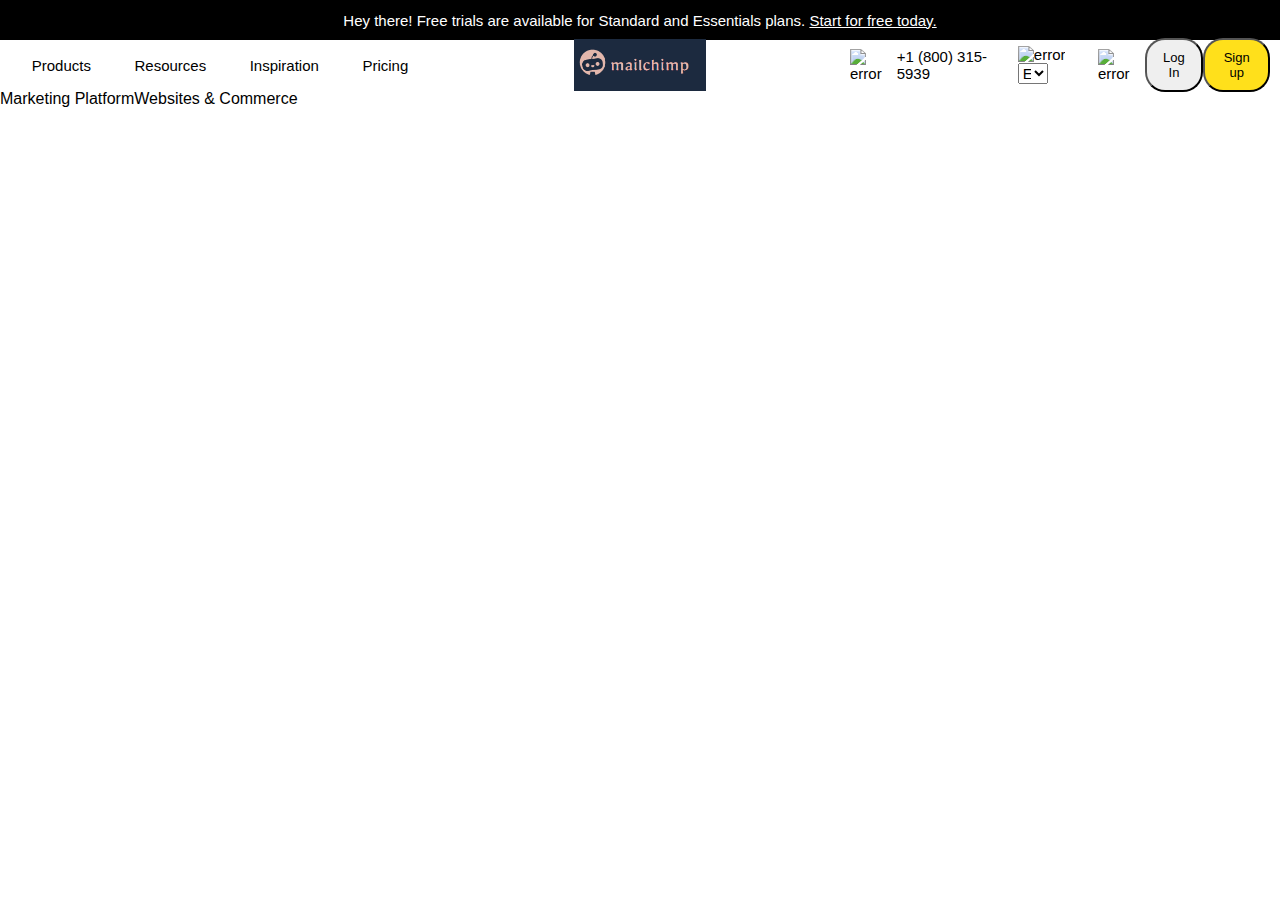
==== Frontend/productpage.html @ 7104b4e9 "product page in progress" ====
<!DOCTYPE html>
<html lang="en">
<head>
    <meta charset="UTF-8">
    <meta http-equiv="X-UA-Compatible" content="IE=edge">
    <meta name="viewport" content="width=device-width, initial-scale=1.0">
    <title>product page</title>
    <link rel="stylesheet" href="./style.css">
</head>
<body>
    <div class="header">
        <div class="black">
            <p>Hey there! Free trials are available for Standard and Essentials plans. 
           <a href="#">Start for free today.</a></p>
        </div>
        <div class="all_hyperlink">
    <div>
        <a href="#">Products</a>
        <a href="#">Resources</a>
        <a href="#">Inspiration</a>
        <a href="#">Pricing</a>
    </div>
    <div>
        <a href="#">
            <img id="my_logo" src="./images/image.png" alt="error">
        </a>
    </div>
    <div>
        <a href="#">
            <img  id="call" src="https://img.icons8.com/ios-glyphs/256/phone-disconnected.png" alt="error">
        </a>
        <br>
        <a href="#">+1 (800) 315-5939</a>
        <a href="#">
            <img id="earth_logo" src="https://img.icons8.com/ios/256/globe-earth.png" alt="error">
            <select id="languages" name="En">
                <option value="EN">EN</option>
                <option value="EN">English</option>
                <option value="ES">Español</option>
                <option value="FR">Français</option>
                <option value="PT">Português</option>
                <option value="DE">Deutsch</option>
                <option value="IT">Italiano</option>
            </select>
        </a>
        <a href="#">
            <img id="search_page" src="https://img.icons8.com/external-others-royyan-wijaya/256/external-found-revamp-4-others-royyan-wijaya.png" alt="error">
        </a>
        <a href="./login.html">
        <button id="login">Log In</button>
        </a>
        <a href="./signup.html">
        <button id="yellow">Sign up</button>
        </a>
    </div>
        </div>
       </div> 
       <!-- marketing platform -->
       <div class="marketing">
        <div>Marketing Platform</div>
        <div>Websites & Commerce</div>
        <div></div>
       </div>
</body>
</html>
---- Frontend/style.css ----
* {
    padding: 0;
    margin: 0;
    box-sizing: border-box;
    font-family: "Graphik Web", "Helvetica Neue", Helvetica, Arial, Verdana, sans-serif;;
  }
#hamburger-icon {
    margin: auto 0;
    display: none;
    cursor: pointer;
  }
  
  #hamburger-icon div {
    width: 35px;
    height: 3px;
    background-color: white;
    margin: 6px 0;
    transition: 0.4s;
  }
  
  .open .bar1 {
    -webkit-transform: rotate(-45deg) translate(-6px, 6px);
    transform: rotate(-45deg) translate(-6px, 6px);
  }
  
  .open .bar2 {
    opacity: 0;
  }
  
  .open .bar3 {
    -webkit-transform: rotate(45deg) translate(-6px, -8px);
    transform: rotate(45deg) translate(-6px, -8px);
  }

.mobile-menu {
    display: none;
    position: absolute;
    top: 50px;
    left: 0;
    height: calc(100vh - 50px);
    width: 100%;
  }
  
  .open .mobile-menu {
    display: flex;
    flex-direction: column;
    align-items: center;
    justify-content: flex-start;
  }
  
  .mobile-menu li {
    margin-bottom: 10px;
  }
  @media only screen and (max-width: 600px) {
    header nav {
      display: none;
    }
  
    #hamburger-icon {
      display: block;
    }
  }

  /* navbar */
  .black{
    width:100%;
    height:40px;
    display: flex;
    align-items: center;
    justify-content: center;
    font-size: 15px;
    color: white;
    background-color: black;
  }
  .black>p>a{
    color: white;
  }
  #my_logo{
    width:55%;
    display: block;
   margin: auto;
  }
  #earth_logo{
    width:20px;
    height:20px;
  }
  #search_page{
    width:20px;
    height:20px;
  }
  .all_hyperlink{
    width:100%;
    height:50px;
    font-size: 15px;
    display: flex;
    margin: auto;
    justify-content: space-between;
    align-items: center;
    padding:0px 10px 0px 10px;
  }
  .all_hyperlink>div>a{
    text-decoration: none;
    color: black;
    font-size: 15px;
  }
  .all_hyperlink>div:nth-child(3)>button{
    font-size: 15px;
    padding: 10px;
    border:1px solid black; 
    border-radius: 15px;
  }
  @keyframes bounce {
    0%, 20%, 60%, 100% {
      -webkit-transform: translateY(0);
      transform: translateY(0);
    }
  
    20% {
      -webkit-transform: translateY(-20px);
      transform: translateY(-20px);
    }
  
   40% {
      -webkit-transform: translateY(-10px);
      transform: translateY(-10px);
    }
  }
  #login{
    padding: 10px;
    font-size: 13px;
    border-radius: 20px;
  }
  #login:hover{
    cursor: pointer;
    animation: bounce 1s linear;
  }
  #yellow{
    padding: 10px;
     background-color: #FFE01B;
     font-size: 13px;
     border-radius: 20px;
  }
  #yellow:hover{
    cursor: pointer;
    animation: bounce 1s linear;
  }
  .all_hyperlink>div{
    width: 34%;
    height: 100%;
    display: flex;
    align-items: center;
    justify-content: space-around;
  } 
  #languages{
    width:30px;
    font-size:15px ;
  }
  #call{
    width:20px;
    height:20px;
    font-size: 15px;
  }
/* top section */
#top_part{
  width:100%;
  text-align: center;
 padding: 50px 70px 50px 70px;
 font-family: "Means Web", Georgia, Times, "Times New Roman", serif;
}
#login-2{
  border:1px solid black; 
    border-radius: 20px;
    padding: 10px;
    margin-top: 20px;
    background-color: #FFE01B;
}
#login-2:hover{
  cursor: pointer;
  animation: bounce 1s linear;
}
#top_part>p{
  color: #241C15;
  font-family: "Graphik Web", "Helvetica Neue", Helvetica, Arial, Verdana, sans-serif;
  font-size: 15px;
}
/* top-second section */
#top_second{
  width:100%;
  display: grid;
  grid-template-columns: repeat(4,1fr);
}
#top_second>div>img{
  width:100%;
}
#top_second>div>img:hover{
  box-shadow: rgba(0, 0, 0, 0.25) 0px 54px 55px, rgba(0, 0, 0, 0.12) 0px -12px 30px, rgba(0, 0, 0, 0.12) 0px 4px 6px, rgba(0, 0, 0, 0.17) 0px 12px 13px, rgba(0, 0, 0, 0.09) 0px -3px 5px;
}
#top_second>div>div{
  font-size: 15px;
  padding: 15px;
}
#top_second>div>div>button{
  font-size: 15px;
  margin-top: 10px;
  border: 1px solid black;
  border-radius: 7px;
  padding: 5px;
}
#top_second>div>div>button:hover{
  cursor: pointer;
    animation: bounce 1s linear;
}
#color-1{
  background-color: #D99536;
}
#color-1>button{
  background-color: #D99536;
}
#color-2{
  background-color: #E7B75F;
}
#color-2>button{
  background-color: #E7B75F;
}
#color-3{
  background-color: #FDF8EA;
}
#color-3>button{
  background-color: #FDF8EA;
}
#color-4{
  background-color: #FFFFFF;
}
#color-4>button{
  background-color: #FFFFFF;
}

/* plan section */
.planCont{
  width:100%;
  height: auto;
  text-align: center;
  font-family: "Means Web", Georgia, Times, "Times New Roman", serif;
  padding-top: 50px;
  background-color: #F6F6F4;
  padding-bottom: 50px;
}
.outer_cont{
  width:80%;
  height:auto;
  display: grid;
  background-color: white;
  grid-template-columns: repeat(4,1fr);
  margin: auto;
  border: 0.1px solid #BCBAB8;
}
.inner_cont{
  width:100%;
  border: 0.1px solid #BCBAB8;
}

.inner_cont>div{
  font-size: 13px;
  text-align: left;
  padding: 20px;
  background-color: white;
}
.inner_cont:hover{
  cursor: pointer;
  box-shadow: rgba(0, 0, 0, 0.35) 0px 5px 15px;
}
.inner_cont>div>div>div>p{
  font-size: 13px;
  text-align: left;
  text-decoration: underline;
  text-decoration-style:dotted;
}
#checkMark{
  width: 15px;
  height:15px
}
.inner_cont>div>div{
  display: flex;
  align-items: center;
  padding: 10px;
  background-color: white;
}
.inner_cont>div>p:nth-child(1){
  margin-bottom: 5px;
  font-family: "Means Web", Georgia, Times, "Times New Roman", serif;
  font-size: 18px;
}
.inner_cont>div>p:nth-child(2){
  margin-bottom: 10px;
  color: gray;
  font-family:"Graphik Web", "Helvetica Neue", Helvetica, Arial, Verdana, sans-serif;
}
.inner_cont>div>p:nth-child(3){
  color: gray;
  font-family:"Graphik Web", "Helvetica Neue", Helvetica, Arial, Verdana, sans-serif;
}
.inner_cont>div>p:nth-child(5){
  color: gray;
  font-family:"Graphik Web", "Helvetica Neue", Helvetica, Arial, Verdana, sans-serif;
  margin-bottom: 10px;
}
hr{
  color: rgb(229, 226, 226);
}
#hide{
  color: #BCBAB8;
}
#recommended{
  width:20%;
  font-size: 15px;
  margin-left: 438px;
  margin-top: 50px;
  padding: 5px;
  background-color: #C5DBF2;
  border: 0.2px solid #BCBAB8;
}
#top-bottom{
 font-size: 12px;
 padding: 15px;
}
#top-bottom~button{
  background-color: #FFE01B;
  padding: 5px;
  font-size: 15px;
  border-radius: 15px;
  
}
#top-bottom>span:nth-child(1){
  text-decoration: underline;
}
#top-bottom>span:nth-child(2){
  text-decoration: underline;
  text-decoration-style:dotted;
}
/* middle section */
.middle{
  width:80%;
  height:500px;
  display: flex;
  margin: auto;
  margin-top: 100px;
}
.middle>div:nth-child(1){
  width: 50%;
  padding: 60px;
}
.middle>div:nth-child(2){
  width: 50%;
}
.middle>div>h1{
  margin-bottom: 20px;
  font-family: "Means Web", Georgia, Times, "Times New Roman", serif;
}
.middle>div>p{
  margin-bottom: 20px;
  font-size: 15px;
  font-family:"Graphik Web", "Helvetica Neue", Helvetica, Arial, Verdana, sans-serif;
}
.middle>div>img{
  width:100%;
}
/* middle_orange */
.middle_orange{
  width:100%;
  height: 450px;
  display: flex;
  background-color: #E7B75F;
}
.middle_orange>div{
  width: 50%;
}
.middle_orange>div>img{
  width:90%;
}
.middle_orange>div:nth-child(2){
padding: 120px;
}
.middle_orange>div>h1{
  margin-top: 30px;
  margin-bottom: 20px;
  font-family:"Means Web", Georgia, Times, "Times New Roman", serif;
}
.middle_orange>div>p{
  margin-bottom: 20px;
  font-family: "Graphik Web", "Helvetica Neue", Helvetica, Arial, Verdana, sans-serif;
}

/* //bottom-part */

#bottom-part{
  width:80%;
  height: auto;
  margin: auto;
}
.apps{
  width:100%;
  display: grid;
  grid-template-columns: repeat(3,1fr);
  margin-top: 50px;
  gap:5px;
}
#card{
  display: flex;
  align-items: center;
}
#card:hover{
  cursor: pointer;
background-color: #f4f3f2;
}
#card>div>img{
  width:90%;
  padding: 15px;
}
#card>div>p{
  font-size: 12px;
  color: #241C15;
  margin-top: 10px;
}
#view{
  margin-top: 30px;
  margin-bottom: 90px;
  font-size: 18px;
}
#view:hover{
  width:20%;
  height:20px;
  background-color: #FFE01B;
  cursor: pointer;
}
/* Ready to dive in */
.bottom-sec{
  width:100%;
  background-color: #FBEECA;
  text-align: center;
  padding: 90px 400px 90px 400px;
}
.bottom-sec>p{
font-size: 20px;
margin-top: 10px;
margin-bottom: 40px;
}
.bottom-sec>button{
  font-size: 20px;
  padding: 10px;
  border-radius: 15px;
}
/* disclaime */
.disclaimer{
  width: 100%;
  background-color: #EFEEEA;
  font-size: 12px;
  padding: 40px 70px 40px 70px;
}
/* footer part */
.footer{
  width: 100%;
  background-color: #E7B75F;
  padding-bottom: 100px;
}
#related_links{
  width:80%;
  display: flex;
  margin: auto;
  justify-content: space-around;
  font-size: 15px;
 padding-top: 40px;
  padding-bottom: 40px;
  
}
#related_links>a{
  text-decoration: none;
  color: black;
  font-size: 13px;
}
#footer_hr{
  color: black;
}
.footer-middle{
  width:80%;
  margin: auto;
  display: flex;
  gap:40px;
  padding-top: 90px;
  padding-bottom: 90px;
}
#mini-card>p{
font-size: 12px;
margin-top: 20px;
text-decoration: underline;
}
#mini-card>div>img{
  width:30%;
}
#mini-card>div>p{
  font-size: 12px;
  margin-top: 10px;
}
#mini-card>div:nth-child(2){
margin-top: 40px;
}
#mini-card>div>a{
  font-size: 12px;
  margin-top: 10px;
  text-decoration: none;
  color: black;
}
.footer-end{
  width:80%;
  margin: auto;
  display: flex;
  justify-content: space-between;
}
.footer-end>div{
  display: flex;
}
.footer-end>div{
  width:30%;
}
.footer-end>div>img{
  width:50%;
}
.footer-apps>div{
width:100%;
display: flex;
justify-content: space-between;
align-items: center;
}
.footer-apps>div>img{
  width:10%;
}
.mailchimg>div:nth-child(1){
  width:100%;
  display: flex;
  align-items: center;
  margin-right: 30px;
}
.mailchimg>div>img{
  width:120%;
  
}
#text{
  font-size: 10px;
}

/* create an account */
.signup-mainDiv{
  width:100%;
  height:100vh;
  
  display: flex;
}
.register{
  width:70%;
  height:110vh;
}
.Signup-navbar{
  width:100%;
  height:100px;
  display: flex;
  align-items: center;
  justify-content: space-between;
}
.Signup-navbar>img:nth-child(1){
width:20%;
}
.Signup-navbar>div>img{
  width:25px;
  height:25px;
  }
.right-yellow{
  width:30%;
  height:110vh;
  background-color: #FFE01B;
}
.right-yellow>img{
  width:100%;
  margin-top: 140px;
}
#language{
  width:100px;
  height:20px;
  font-size: 15px;
}
.register-form{
width:60%;
margin: auto;
margin-top: 20px;
}
.register-form>p:nth-child(2){
  margin-bottom: 30px;
}
#email{
  width:100%;
  height: 50px;
  margin-bottom: 30px;
}
#username{
  width:100%;
  height: 50px;
  margin-bottom: 30px;
}
#password{
  width:100%;
  height: 50px;
  margin-bottom: 30px;
}
.register-form>p:nth-child(9){
  font-size: 14px;
  margin-bottom: 30px;
}
.register-form>p:nth-child(10){
  font-size: 14px;
  margin-bottom: 30px;
}
.register-form>p>input{
  width:20px;
  height:20px;
}
.register-form>button{
  font-size: 20px;
  font-weight: bold;
  padding: 20px;
  border: 1px solid #007C89;
  border-radius: 25px;
  background-color: #007C89;
  color: white;
  margin-bottom: 30px;
}
.register-form>p:nth-child(12){
  font-size: 12px;
  margin-bottom: 30px;
}

/* login page */
.mainLoginDiv{
  width:100%;
  height:100vh;
  background-color: #F6F6F4;
  padding: 20px;
}
.login-navbar{
  width:100%;
  height:100px;
  display: flex;
  justify-content: space-between;
}
.login-navbar>img:nth-child(1){
  width:10%;
}
.login-navbar>div>img{
  width:25px;
  height:25px;
}
.loginForm{
  width:40%;
  height:auto;
  margin: auto;
  margin-top: 100px;
}
.loginForm>p{
  margin-bottom: 30px;
}
.loginForm>h1{
  margin-bottom: 30px;
  font-family: "Means Web", Georgia, Times, "Times New Roman", serif;
}
.loginForm>button{
  font-size: 20px;
  font-weight: bold;
  padding: 20px;
  display: block;
  border: 1px solid #007C89;
  border-radius: 25px;
  background-color: #007C89;
  color: white;
  margin-bottom: 30px;
}
.loginForm>a{
  font-size: 15px;
  color: #007C89;
  margin-right: 20px;
}

/* marketing planet */
.marketing{
  width:100%;
  display: flex;
}
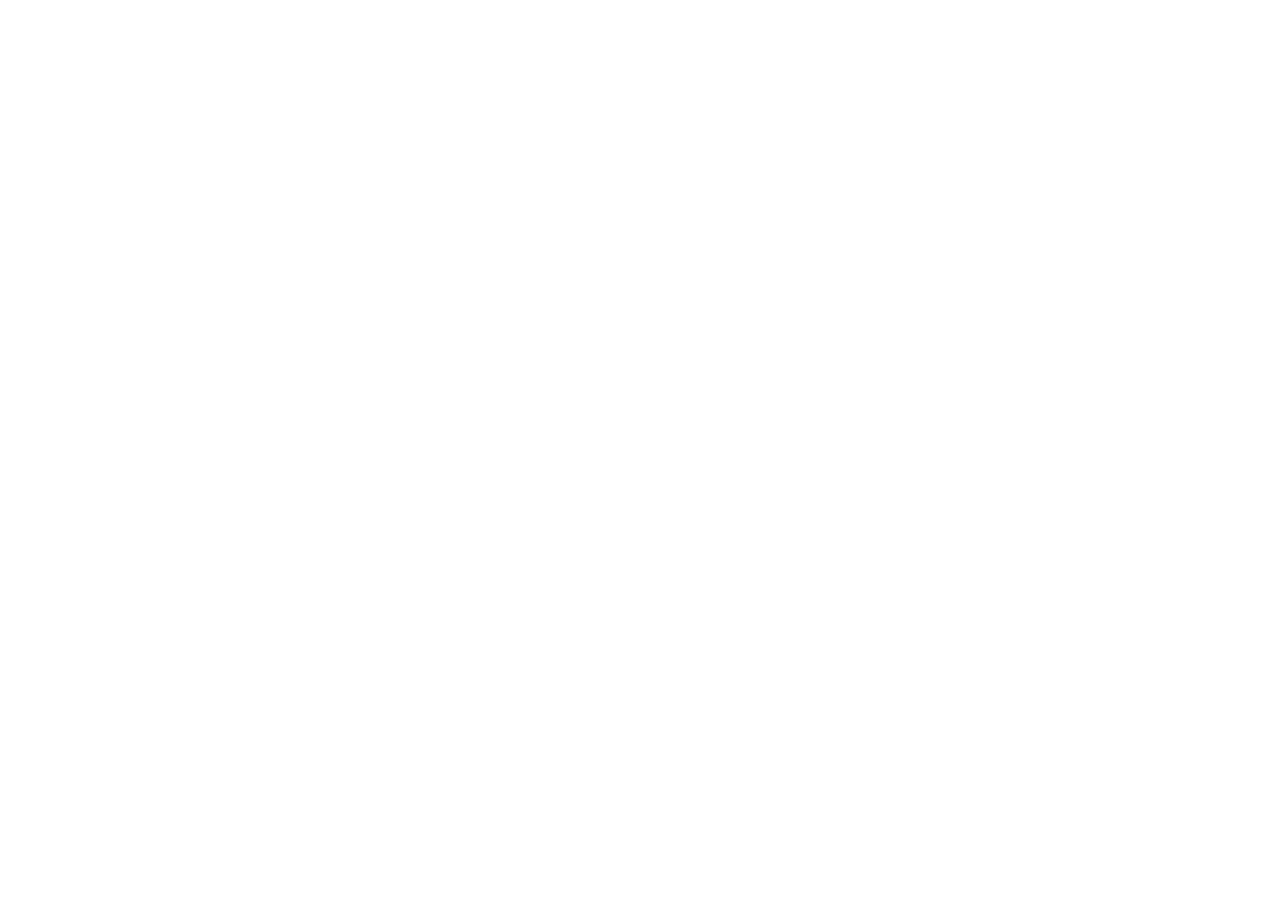
==== commit c242b126: "going" ====
--- a/Frontend/productpage.html
+++ b/Frontend/productpage.html
@@ -4,62 +4,9 @@
     <meta charset="UTF-8">
     <meta http-equiv="X-UA-Compatible" content="IE=edge">
     <meta name="viewport" content="width=device-width, initial-scale=1.0">
-    <title>product page</title>
-    <link rel="stylesheet" href="./style.css">
+    <title>Document</title>
 </head>
 <body>
-    <div class="header">
-        <div class="black">
-            <p>Hey there! Free trials are available for Standard and Essentials plans. 
-           <a href="#">Start for free today.</a></p>
-        </div>
-        <div class="all_hyperlink">
-    <div>
-        <a href="#">Products</a>
-        <a href="#">Resources</a>
-        <a href="#">Inspiration</a>
-        <a href="#">Pricing</a>
-    </div>
-    <div>
-        <a href="#">
-            <img id="my_logo" src="./images/image.png" alt="error">
-        </a>
-    </div>
-    <div>
-        <a href="#">
-            <img  id="call" src="https://img.icons8.com/ios-glyphs/256/phone-disconnected.png" alt="error">
-        </a>
-        <br>
-        <a href="#">+1 (800) 315-5939</a>
-        <a href="#">
-            <img id="earth_logo" src="https://img.icons8.com/ios/256/globe-earth.png" alt="error">
-            <select id="languages" name="En">
-                <option value="EN">EN</option>
-                <option value="EN">English</option>
-                <option value="ES">Español</option>
-                <option value="FR">Français</option>
-                <option value="PT">Português</option>
-                <option value="DE">Deutsch</option>
-                <option value="IT">Italiano</option>
-            </select>
-        </a>
-        <a href="#">
-            <img id="search_page" src="https://img.icons8.com/external-others-royyan-wijaya/256/external-found-revamp-4-others-royyan-wijaya.png" alt="error">
-        </a>
-        <a href="./login.html">
-        <button id="login">Log In</button>
-        </a>
-        <a href="./signup.html">
-        <button id="yellow">Sign up</button>
-        </a>
-    </div>
-        </div>
-       </div> 
-       <!-- marketing platform -->
-       <div class="marketing">
-        <div>Marketing Platform</div>
-        <div>Websites & Commerce</div>
-        <div></div>
-       </div>
+    
 </body>
 </html>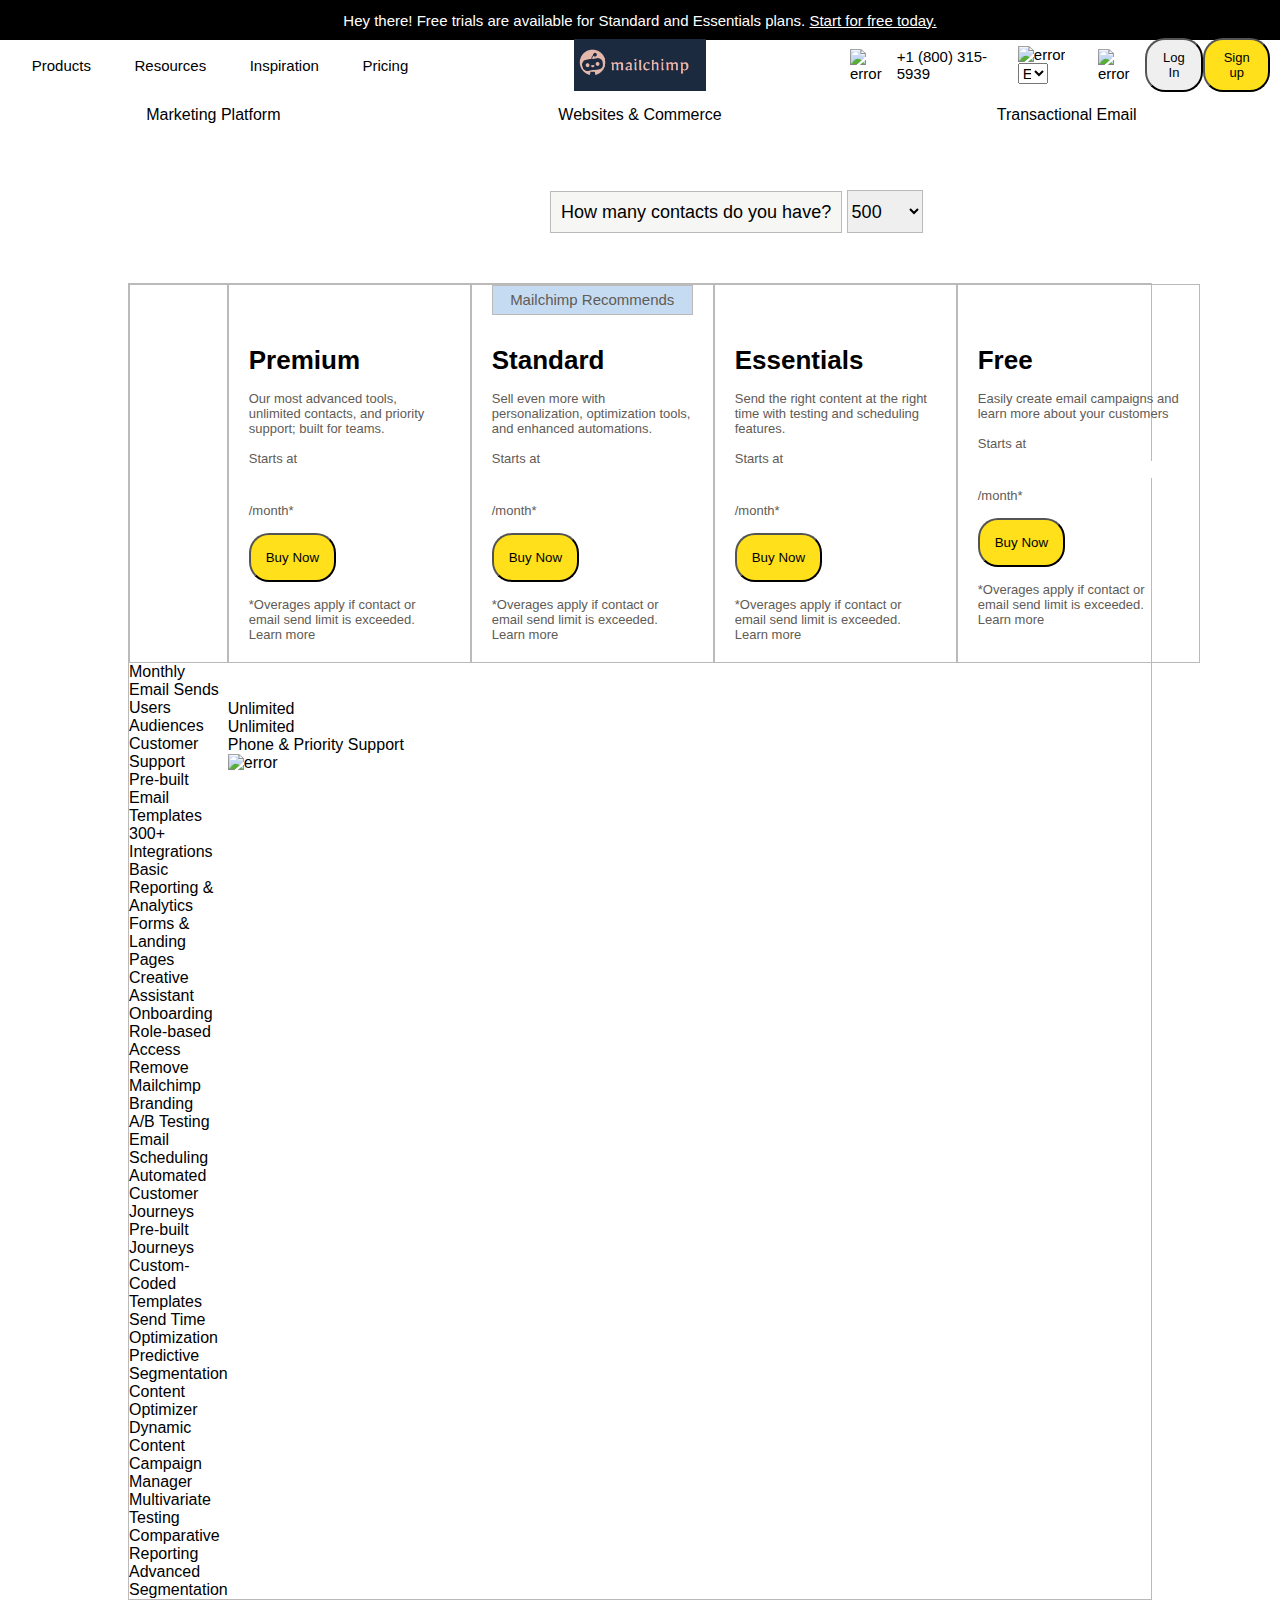
==== commit c1903dba: "done" ====
--- a/Frontend/productpage.html
+++ b/Frontend/productpage.html
@@ -5,8 +5,204 @@
     <meta http-equiv="X-UA-Compatible" content="IE=edge">
     <meta name="viewport" content="width=device-width, initial-scale=1.0">
     <title>Document</title>
+    <link rel="stylesheet" href="./style.css">
 </head>
 <body>
-    
+    <div class="header">
+        <div class="black">
+            <p>Hey there! Free trials are available for Standard and Essentials plans. 
+           <a href="#">Start for free today.</a></p>
+        </div>
+        <div class="all_hyperlink">
+    <div>
+        <a href="#">Products</a>
+        <a href="#">Resources</a>
+        <a href="#">Inspiration</a>
+        <a href="#">Pricing</a>
+    </div>
+    <div>
+        <a href="#">
+            <img id="my_logo" src="./images/image.png" alt="error">
+        </a>
+    </div>
+    <div>
+        <a href="#">
+            <img  id="call" src="https://img.icons8.com/ios-glyphs/256/phone-disconnected.png" alt="error">
+        </a>
+        <br>
+        <a href="#">+1 (800) 315-5939</a>
+        <a href="#">
+            <img id="earth_logo" src="https://img.icons8.com/ios/256/globe-earth.png" alt="error">
+            <select id="languages" name="En">
+                <option value="EN">EN</option>
+                <option value="EN">English</option>
+                <option value="ES">Español</option>
+                <option value="FR">Français</option>
+                <option value="PT">Português</option>
+                <option value="DE">Deutsch</option>
+                <option value="IT">Italiano</option>
+            </select>
+        </a>
+        <a href="#">
+            <img id="search_page" src="https://img.icons8.com/external-others-royyan-wijaya/256/external-found-revamp-4-others-royyan-wijaya.png" alt="error">
+        </a>
+        <a href="./login.html">
+        <button id="login">Log In</button>
+        </a>
+        <a href="./signup.html">
+        <button id="yellow">Sign up</button>
+        </a>
+    </div>
+        </div>
+       </div>
+       <!-- website and ecommerce -->
+       <div class="website">
+        <div>Marketing Platform</div>
+        <div>Websites & Commerce</div>
+        <div>Transactional Email</div>
+       </div>
+
+       <!-- table -->
+       <div class="products-div">
+       <form id="myForm">
+        <label id="contacts">How many contacts do you have?</label>
+        <select id="quantity" onchange="totalPrice(this.value)">
+        <option>500</option>
+        <option>1500</option>
+        <option>2500</option>
+        <option>5000</option>
+        <option>10000</option>
+        <option>15000</option>
+        <option>20000</option>
+        <option>25000</option>
+        <option>30000</option>
+        <option>40000</option>
+        </select>
+        <!-- <label>Total Price</label>
+        <input type="text" id="total" readonly> -->
+       </form>
+
+       <!-- cards -->
+       <div class="main-card-cont">
+        <div class="mini-card">
+            <div></div>
+        </div>
+        <div class="mini-card">
+            <div></div>
+            <h1 id="title">Premium</h1>
+            <p id="desc">Our most advanced tools, unlimited contacts, and priority support; built for teams.</p>
+            <p>Starts at</p>
+            <input type="text" id="total-1" readonly>
+            <p>/month*</p>
+            <button class="buyNow">Buy Now</button>
+            <p>*Overages apply if contact or email send limit is exceeded.</p>
+            <p>Learn more</p>
+        </div>
+        <div class="mini-card">
+            <div id="mailchimp-rec">
+                <p>Mailchimp Recommends</p>
+            </div>
+            <h1 id="title">Standard</h1>
+            <p id="desc">Sell even more with personalization, optimization tools, and enhanced automations.</p>
+            <p>Starts at</p>
+            <input type="text" id="total-2" readonly>
+            <p>/month*</p>
+            <button class="buyNow">Buy Now</button>
+            <p>*Overages apply if contact or email send limit is exceeded.</p>
+            <p>Learn more</p>
+        </div>
+        <div class="mini-card">
+            <div></div>
+            <h1 id="title">Essentials</h1>
+            <p id="desc">Send the right content at the right time with testing and scheduling features.</p>
+            <p>Starts at</p>
+            <input type="text" id="total-3" readonly>
+            <p>/month*</p>
+            <button class="buyNow">Buy Now</button>
+            <p>*Overages apply if contact or email send limit is exceeded.</p>
+            <p>Learn more</p>
+        </div>
+        <div class="mini-card">
+            <div></div>
+            <h1 id="title">Free</h1>
+            <p id="desc">Easily create email campaigns and learn more about your customers</p>
+            <p>Starts at</p>
+            <input type="text" id="total-4" readonly>
+            <p>/month*</p>
+            <button class="buyNow">Buy Now</button>
+            <p>*Overages apply if contact or email send limit is exceeded.</p>
+            <p>Learn more</p>
+        </div>
+        <!-- scrolling part -->
+        <div>
+            <p>Monthly Email Sends</p>
+            <p>Users</p>
+            <p>Audiences</p>
+            <p>Customer Support</p>
+            <p>Pre-built Email Templates</p>
+            <p>300+ Integrations</p>
+            <p>Basic Reporting & Analytics</p>
+            <p>Forms & Landing Pages</p>
+            <p>Creative Assistant</p>
+            <p>Onboarding</p>
+            <p>Role-based Access</p>
+            <p>Remove Mailchimp Branding</p>
+            <p>A/B Testing</p>
+            <p>Email Scheduling</p>
+            <p>Automated Customer Journeys</p>
+            <p>Pre-built Journeys</p>
+            <p>Custom-Coded Templates</p>
+            <p>Send Time Optimization</p>
+            <p>Predictive Segmentation</p>
+            <p>Content Optimizer</p>
+            <p>Dynamic Content</p>
+            <p>Campaign Manager</p>
+            <p>Multivariate Testing</p>
+            <p>Comparative Reporting</p>
+            <p>Advanced Segmentation</p>
+        </div>
+        <div>
+            <input type="text" id="total-1" readonly>
+            <p>Unlimited</p>
+            <p>Unlimited</p>
+            <p>Phone & Priority Support</p>
+            <img src="https://www.shutterstock.com/image-vector/black-check-mark-icon-tick-600w-590651921.jpg" alt="error">
+        </div>
+        <div></div>
+        <div></div>
+        <div></div>
+       </div>
+
+    </div>
 </body>
-</html>+</html>
+<script>
+    function totalPrice(val){
+      var t1=val*5;
+      var t2=val*10;
+      var t3=val*15;
+      var t4=val*20; 
+      document.getElementById("total-1").value=t1
+      document.getElementById("total-2").value=t2
+      document.getElementById("total-3").value=t3
+      document.getElementById("total-4").value=t4
+    }
+</script>
+
+<!-- <form name="myForm">
+    <label>Quantity</label>
+    <select name="quantity" onchange="totalPrice(this.value)">
+    <option>1</option>
+    <option>2</option>
+    <option>3</option>
+    <option>4</option>
+    <option>5</option>
+    <option>6</option>
+    <option>7</option>
+    <option>8</option>
+    <option>9</option>
+    <option>10</option>
+    </select>
+    <label>Total Price</label>
+    <input type="text" id="total" readonly>
+   </form> -->--- a/Frontend/style.css
+++ b/Frontend/style.css
@@ -0,0 +1,805 @@
+* {
+    padding: 0;
+    margin: 0;
+    box-sizing: border-box;
+    font-family: "Graphik Web", "Helvetica Neue", Helvetica, Arial, Verdana, sans-serif;;
+  }
+#hamburger-icon {
+    margin: auto 0;
+    display: none;
+    cursor: pointer;
+  }
+  
+  #hamburger-icon div {
+    width: 35px;
+    height: 3px;
+    background-color: white;
+    margin: 6px 0;
+    transition: 0.4s;
+  }
+  
+  .open .bar1 {
+    -webkit-transform: rotate(-45deg) translate(-6px, 6px);
+    transform: rotate(-45deg) translate(-6px, 6px);
+  }
+  
+  .open .bar2 {
+    opacity: 0;
+  }
+  
+  .open .bar3 {
+    -webkit-transform: rotate(45deg) translate(-6px, -8px);
+    transform: rotate(45deg) translate(-6px, -8px);
+  }
+
+.mobile-menu {
+    display: none;
+    position: absolute;
+    top: 50px;
+    left: 0;
+    height: calc(100vh - 50px);
+    width: 100%;
+  }
+  
+  .open .mobile-menu {
+    display: flex;
+    flex-direction: column;
+    align-items: center;
+    justify-content: flex-start;
+  }
+  
+  .mobile-menu li {
+    margin-bottom: 10px;
+  }
+  @media only screen and (max-width: 600px) {
+    header nav {
+      display: none;
+    }
+  
+    #hamburger-icon {
+      display: block;
+    }
+  }
+
+  /* navbar */
+  .black{
+    width:100%;
+    height:40px;
+    display: flex;
+    align-items: center;
+    justify-content: center;
+    font-size: 15px;
+    color: white;
+    background-color: black;
+  }
+  .black>p>a{
+    color: white;
+  }
+  #my_logo{
+    width:55%;
+    display: block;
+   margin: auto;
+  }
+  #earth_logo{
+    width:20px;
+    height:20px;
+  }
+  #search_page{
+    width:20px;
+    height:20px;
+  }
+  .all_hyperlink{
+    width:100%;
+    height:50px;
+    font-size: 15px;
+    display: flex;
+    margin: auto;
+    justify-content: space-between;
+    align-items: center;
+    padding:0px 10px 0px 10px;
+  }
+  .all_hyperlink>div>a{
+    text-decoration: none;
+    color: black;
+    font-size: 15px;
+  }
+  .all_hyperlink>div:nth-child(3)>button{
+    font-size: 15px;
+    padding: 10px;
+    border:1px solid black; 
+    border-radius: 15px;
+  }
+  @keyframes bounce {
+    0%, 20%, 60%, 100% {
+      -webkit-transform: translateY(0);
+      transform: translateY(0);
+    }
+  
+    20% {
+      -webkit-transform: translateY(-20px);
+      transform: translateY(-20px);
+    }
+  
+   40% {
+      -webkit-transform: translateY(-10px);
+      transform: translateY(-10px);
+    }
+  }
+  #login{
+    padding: 10px;
+    font-size: 13px;
+    border-radius: 20px;
+  }
+  #login:hover{
+    cursor: pointer;
+    animation: bounce 1s linear;
+  }
+  #yellow{
+    padding: 10px;
+     background-color: #FFE01B;
+     font-size: 13px;
+     border-radius: 20px;
+  }
+  #yellow:hover{
+    cursor: pointer;
+    animation: bounce 1s linear;
+  }
+  .all_hyperlink>div{
+    width: 34%;
+    height: 100%;
+    display: flex;
+    align-items: center;
+    justify-content: space-around;
+  } 
+  #languages{
+    width:30px;
+    font-size:15px ;
+  }
+  #call{
+    width:20px;
+    height:20px;
+    font-size: 15px;
+  }
+/* top section */
+#top_part{
+  width:100%;
+  text-align: center;
+ padding: 50px 70px 50px 70px;
+ font-family: "Means Web", Georgia, Times, "Times New Roman", serif;
+}
+#login-2{
+  border:1px solid black; 
+    border-radius: 20px;
+    padding: 10px;
+    margin-top: 20px;
+    background-color: #FFE01B;
+}
+#login-2:hover{
+  cursor: pointer;
+  animation: bounce 1s linear;
+}
+#top_part>p{
+  color: #241C15;
+  font-family: "Graphik Web", "Helvetica Neue", Helvetica, Arial, Verdana, sans-serif;
+  font-size: 15px;
+}
+/* top-second section */
+#top_second{
+  width:100%;
+  display: grid;
+  grid-template-columns: repeat(4,1fr);
+}
+#top_second>div>img{
+  width:100%;
+}
+#top_second>div>img:hover{
+  box-shadow: rgba(0, 0, 0, 0.25) 0px 54px 55px, rgba(0, 0, 0, 0.12) 0px -12px 30px, rgba(0, 0, 0, 0.12) 0px 4px 6px, rgba(0, 0, 0, 0.17) 0px 12px 13px, rgba(0, 0, 0, 0.09) 0px -3px 5px;
+}
+#top_second>div>div{
+  font-size: 15px;
+  padding: 15px;
+}
+#top_second>div>div>button{
+  font-size: 15px;
+  margin-top: 10px;
+  border: 1px solid black;
+  border-radius: 7px;
+  padding: 5px;
+}
+#top_second>div>div>button:hover{
+  cursor: pointer;
+    animation: bounce 1s linear;
+}
+#color-1{
+  background-color: #D99536;
+}
+#color-1>button{
+  background-color: #D99536;
+}
+#color-2{
+  background-color: #E7B75F;
+}
+#color-2>button{
+  background-color: #E7B75F;
+}
+#color-3{
+  background-color: #FDF8EA;
+}
+#color-3>button{
+  background-color: #FDF8EA;
+}
+#color-4{
+  background-color: #FFFFFF;
+}
+#color-4>button{
+  background-color: #FFFFFF;
+}
+
+/* plan section */
+.planCont{
+  width:100%;
+  height: auto;
+  text-align: center;
+  font-family: "Means Web", Georgia, Times, "Times New Roman", serif;
+  padding-top: 50px;
+  background-color: #F6F6F4;
+  padding-bottom: 50px;
+}
+.outer_cont{
+  width:80%;
+  height:auto;
+  display: grid;
+  background-color: white;
+  grid-template-columns: repeat(4,1fr);
+  margin: auto;
+  border: 0.1px solid #BCBAB8;
+}
+.inner_cont{
+  width:100%;
+  border: 0.1px solid #BCBAB8;
+}
+
+.inner_cont>div{
+  font-size: 13px;
+  text-align: left;
+  padding: 20px;
+  background-color: white;
+}
+.inner_cont:hover{
+  cursor: pointer;
+  box-shadow: rgba(0, 0, 0, 0.35) 0px 5px 15px;
+}
+.inner_cont>div>div>div>p{
+  font-size: 13px;
+  text-align: left;
+  text-decoration: underline;
+  text-decoration-style:dotted;
+}
+#checkMark{
+  width: 15px;
+  height:15px
+}
+.inner_cont>div>div{
+  display: flex;
+  align-items: center;
+  padding: 10px;
+  background-color: white;
+}
+.inner_cont>div>p:nth-child(1){
+  margin-bottom: 5px;
+  font-family: "Means Web", Georgia, Times, "Times New Roman", serif;
+  font-size: 18px;
+}
+.inner_cont>div>p:nth-child(2){
+  margin-bottom: 10px;
+  color: gray;
+  font-family:"Graphik Web", "Helvetica Neue", Helvetica, Arial, Verdana, sans-serif;
+}
+.inner_cont>div>p:nth-child(3){
+  color: gray;
+  font-family:"Graphik Web", "Helvetica Neue", Helvetica, Arial, Verdana, sans-serif;
+}
+.inner_cont>div>p:nth-child(5){
+  color: gray;
+  font-family:"Graphik Web", "Helvetica Neue", Helvetica, Arial, Verdana, sans-serif;
+  margin-bottom: 10px;
+}
+hr{
+  color: rgb(229, 226, 226);
+}
+#hide{
+  color: #BCBAB8;
+}
+#recommended{
+  width:20%;
+  font-size: 15px;
+  margin-left: 438px;
+  margin-top: 50px;
+  padding: 5px;
+  background-color: #C5DBF2;
+  border: 0.2px solid #BCBAB8;
+}
+#top-bottom{
+ font-size: 12px;
+ padding: 15px;
+}
+#top-bottom~button{
+  background-color: #FFE01B;
+  padding: 5px;
+  font-size: 15px;
+  border-radius: 15px;
+  
+}
+#top-bottom>span:nth-child(1){
+  text-decoration: underline;
+}
+#top-bottom>span:nth-child(2){
+  text-decoration: underline;
+  text-decoration-style:dotted;
+}
+/* middle section */
+.middle{
+  width:80%;
+  height:500px;
+  display: flex;
+  margin: auto;
+  margin-top: 100px;
+}
+.middle>div:nth-child(1){
+  width: 50%;
+  padding: 60px;
+}
+.middle>div:nth-child(2){
+  width: 50%;
+}
+.middle>div>h1{
+  margin-bottom: 20px;
+  font-family: "Means Web", Georgia, Times, "Times New Roman", serif;
+}
+.middle>div>p{
+  margin-bottom: 20px;
+  font-size: 15px;
+  font-family:"Graphik Web", "Helvetica Neue", Helvetica, Arial, Verdana, sans-serif;
+}
+.middle>div>img{
+  width:100%;
+}
+/* middle_orange */
+.middle_orange{
+  width:100%;
+  height: 450px;
+  display: flex;
+  background-color: #E7B75F;
+}
+.middle_orange>div{
+  width: 50%;
+}
+.middle_orange>div>img{
+  width:90%;
+}
+.middle_orange>div:nth-child(2){
+padding: 120px;
+}
+.middle_orange>div>h1{
+  margin-top: 30px;
+  margin-bottom: 20px;
+  font-family:"Means Web", Georgia, Times, "Times New Roman", serif;
+}
+.middle_orange>div>p{
+  margin-bottom: 20px;
+  font-family: "Graphik Web", "Helvetica Neue", Helvetica, Arial, Verdana, sans-serif;
+}
+
+/* //bottom-part */
+
+#bottom-part{
+  width:80%;
+  height: auto;
+  margin: auto;
+}
+.apps{
+  width:100%;
+  display: grid;
+  grid-template-columns: repeat(3,1fr);
+  margin-top: 50px;
+  gap:5px;
+}
+#card{
+  display: flex;
+  align-items: center;
+}
+#card:hover{
+  cursor: pointer;
+background-color: #f4f3f2;
+}
+#card>div>img{
+  width:90%;
+  padding: 15px;
+}
+#card>div>p{
+  font-size: 12px;
+  color: #241C15;
+  margin-top: 10px;
+}
+#view{
+  margin-top: 30px;
+  margin-bottom: 90px;
+  font-size: 18px;
+}
+#view:hover{
+  width:20%;
+  height:20px;
+  background-color: #FFE01B;
+  cursor: pointer;
+}
+/* Ready to dive in */
+.bottom-sec{
+  width:100%;
+  background-color: #FBEECA;
+  text-align: center;
+  padding: 90px 400px 90px 400px;
+}
+.bottom-sec>p{
+font-size: 20px;
+margin-top: 10px;
+margin-bottom: 40px;
+}
+.bottom-sec>button{
+  font-size: 20px;
+  padding: 10px;
+  border-radius: 15px;
+}
+/* disclaime */
+.disclaimer{
+  width: 100%;
+  background-color: #EFEEEA;
+  font-size: 12px;
+  padding: 40px 70px 40px 70px;
+}
+/* footer part */
+.footer{
+  width: 100%;
+  background-color: #E7B75F;
+  padding-bottom: 100px;
+}
+#related_links{
+  width:80%;
+  display: flex;
+  margin: auto;
+  justify-content: space-around;
+  font-size: 15px;
+ padding-top: 40px;
+  padding-bottom: 40px;
+  
+}
+#related_links>a{
+  text-decoration: none;
+  color: black;
+  font-size: 13px;
+}
+#footer_hr{
+  color: black;
+}
+.footer-middle{
+  width:80%;
+  margin: auto;
+  display: flex;
+  gap:40px;
+  padding-top: 90px;
+  padding-bottom: 90px;
+}
+#mini-card>p{
+font-size: 12px;
+margin-top: 20px;
+text-decoration: underline;
+}
+#mini-card>div>img{
+  width:30%;
+}
+#mini-card>div>p{
+  font-size: 12px;
+  margin-top: 10px;
+}
+#mini-card>div:nth-child(2){
+margin-top: 40px;
+}
+#mini-card>div>a{
+  font-size: 12px;
+  margin-top: 10px;
+  text-decoration: none;
+  color: black;
+}
+.footer-end{
+  width:80%;
+  margin: auto;
+  display: flex;
+  justify-content: space-between;
+}
+.footer-end>div{
+  display: flex;
+}
+.footer-end>div{
+  width:30%;
+}
+.footer-end>div>img{
+  width:50%;
+}
+.footer-apps>div{
+width:100%;
+display: flex;
+justify-content: space-between;
+align-items: center;
+}
+.footer-apps>div>img{
+  width:10%;
+}
+.mailchimg>div:nth-child(1){
+  width:100%;
+  display: flex;
+  align-items: center;
+  margin-right: 30px;
+}
+.mailchimg>div>img{
+  width:120%;
+  
+}
+#text{
+  font-size: 10px;
+}
+
+/* create an account */
+.signup-mainDiv{
+  width:100%;
+  height:100vh;
+  
+  display: flex;
+}
+.register{
+  width:70%;
+  height:110vh;
+}
+.Signup-navbar{
+  width:100%;
+  height:100px;
+  display: flex;
+  align-items: center;
+  justify-content: space-between;
+}
+.Signup-navbar>img:nth-child(1){
+width:20%;
+}
+.Signup-navbar>div>img{
+  width:25px;
+  height:25px;
+  }
+.right-yellow{
+  width:30%;
+  height:110vh;
+  background-color: #FFE01B;
+}
+.right-yellow>img{
+  width:100%;
+  margin-top: 140px;
+}
+#language{
+  width:100px;
+  height:20px;
+  font-size: 15px;
+}
+.register-form{
+width:60%;
+margin: auto;
+margin-top: 20px;
+}
+.register-form>p:nth-child(2){
+  margin-bottom: 30px;
+}
+#email{
+  width:100%;
+  height: 50px;
+  margin-bottom: 30px;
+}
+#username{
+  width:100%;
+  height: 50px;
+  margin-bottom: 30px;
+}
+#password{
+  width:100%;
+  height: 50px;
+  margin-bottom: 30px;
+}
+.register-form>p:nth-child(9){
+  font-size: 14px;
+  margin-bottom: 30px;
+}
+.register-form>p:nth-child(10){
+  font-size: 14px;
+  margin-bottom: 30px;
+}
+.register-form>p>input{
+  width:20px;
+  height:20px;
+}
+.register-form>button{
+  font-size: 20px;
+  font-weight: bold;
+  padding: 20px;
+  border: 1px solid #007C89;
+  border-radius: 25px;
+  background-color: #007C89;
+  color: white;
+  margin-bottom: 30px;
+}
+.register-form>p:nth-child(12){
+  font-size: 12px;
+  margin-bottom: 30px;
+}
+
+/* login page */
+.mainLoginDiv{
+  width:100%;
+  height:100vh;
+  background-color: #F6F6F4;
+  padding: 20px;
+}
+.login-navbar{
+  width:100%;
+  height:100px;
+  display: flex;
+  justify-content: space-between;
+}
+.login-navbar>img:nth-child(1){
+  width:10%;
+}
+.login-navbar>div>img{
+  width:25px;
+  height:25px;
+}
+.loginForm{
+  width:40%;
+  height:auto;
+  margin: auto;
+  margin-top: 100px;
+}
+.loginForm>p{
+  margin-bottom: 30px;
+}
+.loginForm>h1{
+  margin-bottom: 30px;
+  font-family: "Means Web", Georgia, Times, "Times New Roman", serif;
+}
+.loginForm>button{
+  font-size: 20px;
+  font-weight: bold;
+  padding: 20px;
+  display: block;
+  border: 1px solid #007C89;
+  border-radius: 25px;
+  background-color: #007C89;
+  color: white;
+  margin-bottom: 30px;
+}
+.loginForm>a{
+  font-size: 15px;
+  color: #007C89;
+  margin-right: 20px;
+}
+/* <!-- website and ecommerce --> */
+.website{
+  width:100%;
+  display: flex;
+  margin: auto;
+}
+.website>div{
+  width:34%;
+  height: 50px;
+  border: none;
+  display: flex;
+  justify-content: space-around;
+  align-items: center;
+}
+.website>div:hover{
+  background-color: #F6F6F4;
+  border: 1px solid #BCBAB8;
+  cursor: pointer;
+}
+
+/* search form */
+.products-div{
+  width:100%;
+  height:auto;
+}
+#myForm{
+   width:40%;
+   margin-left: 550px;
+   margin-top: 50px;
+}
+#contacts{
+  width:15%;
+  font-size: 18px;
+  padding: 10px;
+  border: 1px solid #BCBAB8;
+  background-color: #F6F6F4;
+}
+#quantity{
+  width:15%;
+  padding: 9.5px 13px 9px 0px;
+  font-size: 18px;
+  border: 1px solid #BCBAB8;
+}
+
+/* cards */
+.main-card-cont{
+  width:80%;
+  height:auto;
+  display: grid;
+  margin: auto;
+  margin-top: 50px;
+  grid-template-columns: repeat(5,1fr);
+  border: 1px solid #BCBAB8
+}
+.mini-card{
+  position: sticky;
+  font-size: 13px;
+  padding-bottom: 20px;
+  padding-right: 20px;
+  padding-left: 20px;
+  color: #615B56;
+  border: 1px solid #BCBAB8
+}
+.mini-card>div{
+  width:100%;
+  height:30px;
+  font-size: 15px;
+  display: flex;
+  align-items: center;
+  justify-content: space-around;
+  margin-bottom: 30px;
+}
+#mailchimp-rec{
+  background-color: #C5DBF2;
+  border: 1px solid #BCBAB8;
+}
+#title{
+  margin-bottom: 15px;
+  color: black;
+}
+#desc{
+  margin-bottom: 15px;
+}
+.buyNow{
+  margin-top: 15px;
+  margin-bottom: 15px;
+  padding: 15px;
+  border-radius: 20px;
+  background-color: #FFE01B;
+}
+#total-1{
+  font-size: 15px;
+  margin-top: 10px;
+  margin-bottom: 10px;
+  font-weight: bold;
+  border: none;
+}
+#total-2{
+  font-size: 15px;
+  margin-top: 10px;
+  margin-bottom: 10px;
+  font-weight: bold;
+  border: none;
+}
+#total-3{
+  font-size: 15px;
+  margin-top: 10px;
+  margin-bottom: 10px;
+  font-weight: bold;
+  border: none;
+}
+#total-4{
+  font-size: 15px;
+  margin-top: 10px;
+  margin-bottom: 10px;
+  font-weight: bold;
+  border: none;
+}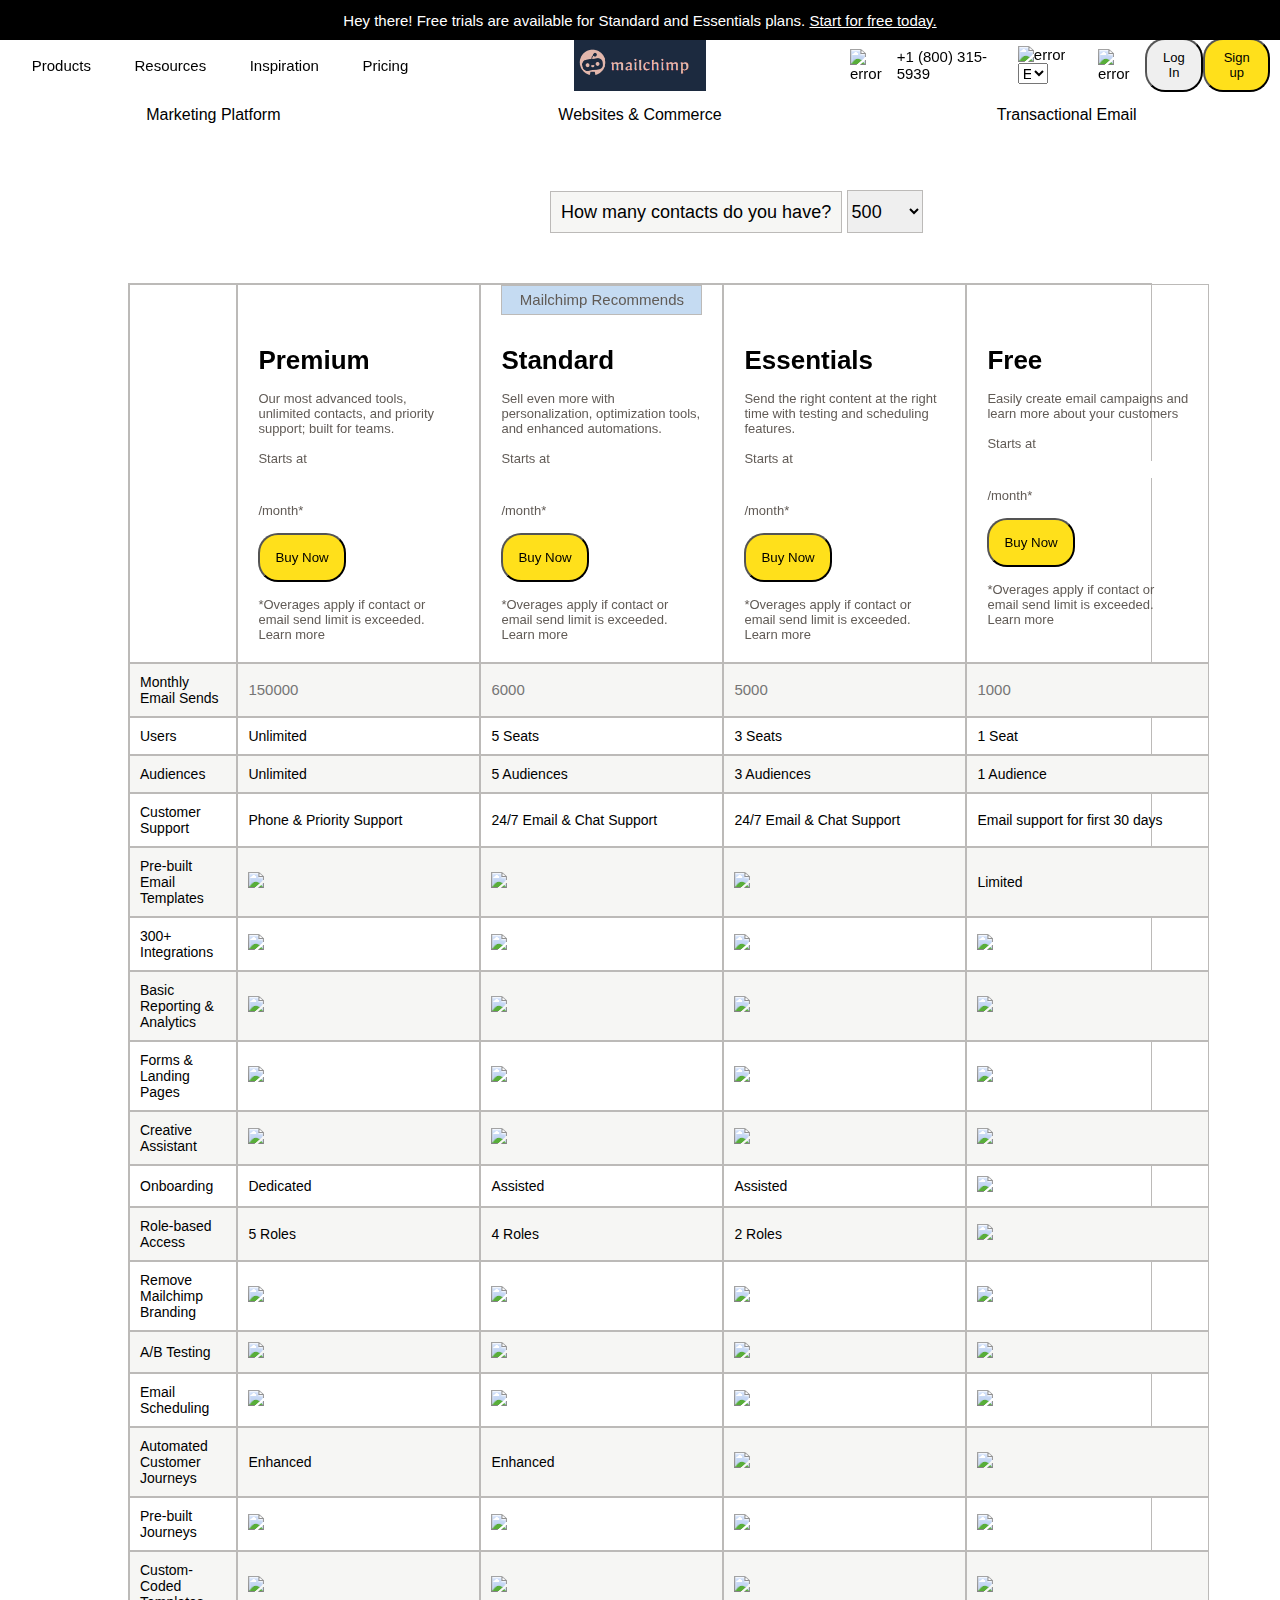
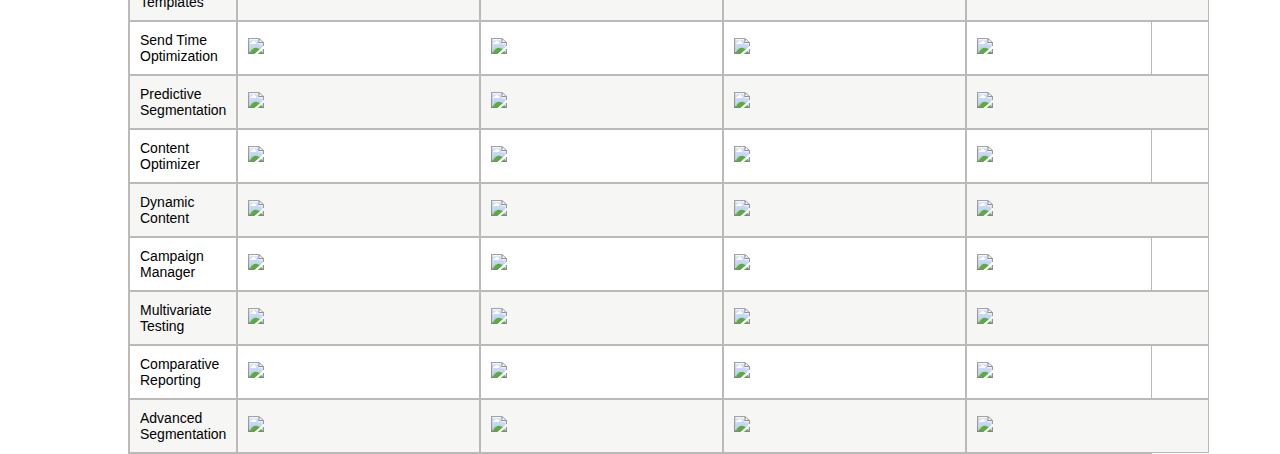
==== commit 9b3413e0: "done" ====
--- a/Frontend/productpage.html
+++ b/Frontend/productpage.html
@@ -134,45 +134,381 @@
             <p>Learn more</p>
         </div>
         <!-- scrolling part -->
-        <div>
+        <div class="scrolling-gray">
             <p>Monthly Email Sends</p>
+        </div>
+        <div class="scrolling-gray">
+            <input type="text" id="total-11" placeholder="150000" readonly>
+        </div>
+        <div class="scrolling-gray">
+            <input type="text" id="total-22" placeholder="6000" readonly>
+        </div>
+        <div class="scrolling-gray">
+            <input type="text" id="total-33" placeholder="5000" readonly>
+        </div>
+        <div class="scrolling-gray">
+            <input type="text" id="total-44" placeholder="1000" readonly>
+        </div>
+        <div class="scrolling-white">
             <p>Users</p>
+        </div>
+        <div class="scrolling-white">
+            <p>Unlimited</p>
+        </div>
+        <div class="scrolling-white">
+            <p>5 Seats</p>
+        </div>
+        <div class="scrolling-white">
+            <p>3 Seats</p>
+        </div>
+        <div class="scrolling-white">
+            <p>1 Seat</p>
+        </div>
+        <div class="scrolling-gray">
             <p>Audiences</p>
+        </div>
+        <div class="scrolling-gray">
+            <p>Unlimited</p>
+        </div>
+        <div class="scrolling-gray">
+            <p>5 Audiences</p>
+        </div>
+        <div class="scrolling-gray">
+            <p>3 Audiences</p>
+        </div>
+        <div class="scrolling-gray">
+            <p>1 Audience</p>
+        </div>
+        <div class="scrolling-white">
             <p>Customer Support</p>
+        </div>
+        <div class="scrolling-white">
+            <p>Phone & Priority Support</p>
+        </div>
+        <div class="scrolling-white">
+            <p>24/7 Email & Chat Support</p>
+        </div>
+        <div class="scrolling-white">
+            <p>24/7 Email & Chat Support</p>
+        </div>
+        <div class="scrolling-white">
+            <p>Email support for first 30 days</p>
+        </div>
+        <div class="scrolling-gray">
             <p>Pre-built Email Templates</p>
+        </div>
+        <div class="scrolling-gray">
+            <img id="tick" src="https://www.shutterstock.com/image-vector/black-check-mark-icon-tick-600w-590651921.jpg" alt="error">
+        </div>
+        <div class="scrolling-gray">
+            <img id="tick" src="https://www.shutterstock.com/image-vector/black-check-mark-icon-tick-600w-590651921.jpg" alt="error">
+        </div>
+        <div class="scrolling-gray">
+            <img id="tick" src="https://www.shutterstock.com/image-vector/black-check-mark-icon-tick-600w-590651921.jpg" alt="error">
+        </div>
+        <div class="scrolling-gray">
+            <p>Limited</p>
+        </div>
+        <div class="scrolling-white">
             <p>300+ Integrations</p>
+        </div>
+        <div class="scrolling-white">
+            <img id="tick" src="https://www.shutterstock.com/image-vector/black-check-mark-icon-tick-600w-590651921.jpg" alt="error">
+        </div>
+        <div class="scrolling-white">
+            <img id="tick" src="https://www.shutterstock.com/image-vector/black-check-mark-icon-tick-600w-590651921.jpg" alt="error">
+        </div>
+        <div class="scrolling-white">
+            <img id="tick" src="https://www.shutterstock.com/image-vector/black-check-mark-icon-tick-600w-590651921.jpg" alt="error">
+        </div>
+        <div class="scrolling-white">
+            <img id="tick" src="https://www.shutterstock.com/image-vector/black-check-mark-icon-tick-600w-590651921.jpg" alt="error">
+        </div>
+        <div class="scrolling-gray">
             <p>Basic Reporting & Analytics</p>
+        </div>
+        <div class="scrolling-gray">
+            <img id="tick" src="https://www.shutterstock.com/image-vector/black-check-mark-icon-tick-600w-590651921.jpg" alt="error">
+        </div>
+        <div class="scrolling-gray">
+            <img id="tick" src="https://www.shutterstock.com/image-vector/black-check-mark-icon-tick-600w-590651921.jpg" alt="error">
+        </div>
+        <div class="scrolling-gray">
+            <img id="tick" src="https://www.shutterstock.com/image-vector/black-check-mark-icon-tick-600w-590651921.jpg" alt="error">
+        </div>
+        <div class="scrolling-gray">
+            <img id="tick" src="https://www.shutterstock.com/image-vector/black-check-mark-icon-tick-600w-590651921.jpg" alt="error">
+        </div>
+        <div class="scrolling-white">
             <p>Forms & Landing Pages</p>
+        </div>
+        <div class="scrolling-white">
+            <img id="tick" src="https://www.shutterstock.com/image-vector/black-check-mark-icon-tick-600w-590651921.jpg" alt="error">
+        </div>
+        <div class="scrolling-white">
+            <img id="tick" src="https://www.shutterstock.com/image-vector/black-check-mark-icon-tick-600w-590651921.jpg" alt="error">
+        </div>
+        <div class="scrolling-white">
+            <img id="tick" src="https://www.shutterstock.com/image-vector/black-check-mark-icon-tick-600w-590651921.jpg" alt="error">
+        </div>
+        <div class="scrolling-white">
+            <img id="tick" src="https://www.shutterstock.com/image-vector/black-check-mark-icon-tick-600w-590651921.jpg" alt="error">
+        </div>
+        <div class="scrolling-gray">
             <p>Creative Assistant</p>
+        </div>
+        <div class="scrolling-gray">
+            <img id="tick" src="https://www.shutterstock.com/image-vector/black-check-mark-icon-tick-600w-590651921.jpg" alt="error">
+        </div>
+        <div class="scrolling-gray">
+            <img id="tick" src="https://www.shutterstock.com/image-vector/black-check-mark-icon-tick-600w-590651921.jpg" alt="error">
+        </div>
+        <div class="scrolling-gray">
+            <img id="tick" src="https://www.shutterstock.com/image-vector/black-check-mark-icon-tick-600w-590651921.jpg" alt="error">
+        </div>
+        <div class="scrolling-gray">
+            <img id="tick" src="https://www.shutterstock.com/image-vector/black-check-mark-icon-tick-600w-590651921.jpg" alt="error">
+        </div>
+        <div class="scrolling-white">
             <p>Onboarding</p>
+        </div>
+        <div class="scrolling-white">
+            <p>Dedicated</p>
+        </div>
+        <div class="scrolling-white">
+            <p>Assisted</p>
+        </div>
+        <div class="scrolling-white">
+            <p>Assisted</p>
+        </div>
+        <div class="scrolling-white">
+            <img id="tick" src="https://img.icons8.com/sf-ultralight-filled/1x/multiply.png" alt="error">
+        </div>
+        <div class="scrolling-gray">
             <p>Role-based Access</p>
+        </div>
+        <div class="scrolling-gray">
+            <p>5 Roles</p>
+        </div>
+        <div class="scrolling-gray">
+            <p>4 Roles</p>
+        </div>
+        <div class="scrolling-gray">
+            <p>2 Roles</p>
+        </div>
+        <div class="scrolling-gray">
+            <img id="tick" src="https://img.icons8.com/sf-ultralight-filled/1x/multiply.png" alt="error">
+        </div>
+        <div class="scrolling-white">
             <p>Remove Mailchimp Branding</p>
+        </div>
+        <div class="scrolling-white">
+            <img id="tick" src="https://www.shutterstock.com/image-vector/black-check-mark-icon-tick-600w-590651921.jpg" alt="error">
+        </div>
+        <div class="scrolling-white">
+            <img id="tick" src="https://www.shutterstock.com/image-vector/black-check-mark-icon-tick-600w-590651921.jpg" alt="error">
+        </div>
+        <div class="scrolling-white">
+            <img id="tick" src="https://www.shutterstock.com/image-vector/black-check-mark-icon-tick-600w-590651921.jpg" alt="error">
+        </div>
+        <div class="scrolling-white">
+            <img id="tick" src="https://img.icons8.com/sf-ultralight-filled/1x/multiply.png" alt="error">
+        </div>
+        <div class="scrolling-gray">
             <p>A/B Testing</p>
+        </div>
+        <div class="scrolling-gray">
+            <img id="tick" src="https://www.shutterstock.com/image-vector/black-check-mark-icon-tick-600w-590651921.jpg" alt="error">
+        </div>
+        <div class="scrolling-gray">
+            <img id="tick" src="https://www.shutterstock.com/image-vector/black-check-mark-icon-tick-600w-590651921.jpg" alt="error">
+        </div>
+        <div class="scrolling-gray">
+            <img id="tick" src="https://www.shutterstock.com/image-vector/black-check-mark-icon-tick-600w-590651921.jpg" alt="error">
+        </div>
+        <div class="scrolling-gray">
+            <img id="tick" src="https://img.icons8.com/sf-ultralight-filled/1x/multiply.png" alt="error">
+        </div>
+        <div class="scrolling-white">
             <p>Email Scheduling</p>
+        </div>
+        <div class="scrolling-white">
+            <img id="tick" src="https://www.shutterstock.com/image-vector/black-check-mark-icon-tick-600w-590651921.jpg" alt="error">
+        </div>
+        <div class="scrolling-white">
+            <img id="tick" src="https://www.shutterstock.com/image-vector/black-check-mark-icon-tick-600w-590651921.jpg" alt="error">
+        </div>
+        <div class="scrolling-white">
+            <img id="tick" src="https://www.shutterstock.com/image-vector/black-check-mark-icon-tick-600w-590651921.jpg" alt="error">
+        </div>
+        <div class="scrolling-white">
+            <img id="tick" src="https://img.icons8.com/sf-ultralight-filled/1x/multiply.png" alt="error">
+        </div>
+        <div class="scrolling-gray">
             <p>Automated Customer Journeys</p>
+        </div>
+        <div class="scrolling-gray">
+            <p>Enhanced</p>
+        </div>
+        <div class="scrolling-gray">
+            <p>Enhanced</p>
+        </div>
+        <div class="scrolling-gray">
+            <img id="tick" src="https://www.shutterstock.com/image-vector/black-check-mark-icon-tick-600w-590651921.jpg" alt="error">
+        </div>
+        <div class="scrolling-gray">
+            <img id="tick" src="https://img.icons8.com/sf-ultralight-filled/1x/multiply.png" alt="error">
+        </div>
+        <div class="scrolling-white">
             <p>Pre-built Journeys</p>
+        </div>
+        <div class="scrolling-white">
+            <img id="tick" src="https://www.shutterstock.com/image-vector/black-check-mark-icon-tick-600w-590651921.jpg" alt="error">
+        </div>
+        <div class="scrolling-white">
+            <img id="tick" src="https://www.shutterstock.com/image-vector/black-check-mark-icon-tick-600w-590651921.jpg" alt="error">
+        </div>
+        <div class="scrolling-white">
+            <img id="tick" src="https://img.icons8.com/sf-ultralight-filled/1x/multiply.png" alt="error">
+        </div>
+        <div class="scrolling-white">
+            <img id="tick" src="https://img.icons8.com/sf-ultralight-filled/1x/multiply.png" alt="error">
+        </div>
+        <div class="scrolling-gray">
             <p>Custom-Coded Templates</p>
+        </div>
+        <div class="scrolling-gray">
+            <img id="tick" src="https://www.shutterstock.com/image-vector/black-check-mark-icon-tick-600w-590651921.jpg" alt="error">
+        </div>
+        <div class="scrolling-gray">
+            <img id="tick" src="https://www.shutterstock.com/image-vector/black-check-mark-icon-tick-600w-590651921.jpg" alt="error">
+        </div>
+        <div class="scrolling-gray">
+            <img id="tick" src="https://img.icons8.com/sf-ultralight-filled/1x/multiply.png" alt="error">
+        </div>
+        <div class="scrolling-gray">
+            <img id="tick" src="https://img.icons8.com/sf-ultralight-filled/1x/multiply.png" alt="error">
+        </div>
+        <div class="scrolling-white">
             <p>Send Time Optimization</p>
+        </div>
+        <div class="scrolling-white">
+            <img id="tick" src="https://www.shutterstock.com/image-vector/black-check-mark-icon-tick-600w-590651921.jpg" alt="error">
+        </div>
+        <div class="scrolling-white">
+            <img id="tick" src="https://www.shutterstock.com/image-vector/black-check-mark-icon-tick-600w-590651921.jpg" alt="error">
+        </div>
+        <div class="scrolling-white">
+            <img id="tick" src="https://img.icons8.com/sf-ultralight-filled/1x/multiply.png" alt="error">
+        </div>
+        <div class="scrolling-white">
+            <img id="tick" src="https://img.icons8.com/sf-ultralight-filled/1x/multiply.png" alt="error">
+        </div>
+        <div class="scrolling-gray">
             <p>Predictive Segmentation</p>
+        </div>
+        <div class="scrolling-gray">
+            <img id="tick" src="https://www.shutterstock.com/image-vector/black-check-mark-icon-tick-600w-590651921.jpg" alt="error">
+        </div>
+        <div class="scrolling-gray">
+            <img id="tick" src="https://www.shutterstock.com/image-vector/black-check-mark-icon-tick-600w-590651921.jpg" alt="error">
+        </div>
+        <div class="scrolling-gray">
+            <img id="tick" src="https://img.icons8.com/sf-ultralight-filled/1x/multiply.png" alt="error">
+        </div>
+        <div class="scrolling-gray">
+            <img id="tick" src="https://img.icons8.com/sf-ultralight-filled/1x/multiply.png" alt="error">
+        </div>
+        <div class="scrolling-white">
             <p>Content Optimizer</p>
+        </div>
+        <div class="scrolling-white">
+            <img id="tick" src="https://www.shutterstock.com/image-vector/black-check-mark-icon-tick-600w-590651921.jpg" alt="error">
+        </div>
+        <div class="scrolling-white">
+            <img id="tick" src="https://www.shutterstock.com/image-vector/black-check-mark-icon-tick-600w-590651921.jpg" alt="error">
+        </div>
+        <div class="scrolling-white">
+            <img id="tick" src="https://img.icons8.com/sf-ultralight-filled/1x/multiply.png" alt="error">
+        </div>
+        <div class="scrolling-white">
+            <img id="tick" src="https://img.icons8.com/sf-ultralight-filled/1x/multiply.png" alt="error">
+        </div>
+        <div class="scrolling-gray">
             <p>Dynamic Content</p>
+        </div>
+        <div class="scrolling-gray">
+            <img id="tick" src="https://www.shutterstock.com/image-vector/black-check-mark-icon-tick-600w-590651921.jpg" alt="error">
+        </div>
+        <div class="scrolling-gray">
+            <img id="tick" src="https://www.shutterstock.com/image-vector/black-check-mark-icon-tick-600w-590651921.jpg" alt="error">
+        </div>
+        <div class="scrolling-gray">
+            <img id="tick" src="https://img.icons8.com/sf-ultralight-filled/1x/multiply.png" alt="error">
+        </div>
+        <div class="scrolling-gray">
+            <img id="tick" src="https://img.icons8.com/sf-ultralight-filled/1x/multiply.png" alt="error">
+        </div>
+        <div class="scrolling-white">
             <p>Campaign Manager</p>
+        </div>
+        <div class="scrolling-white">
+            <img id="tick" src="https://www.shutterstock.com/image-vector/black-check-mark-icon-tick-600w-590651921.jpg" alt="error">
+        </div>
+        <div class="scrolling-white">
+            <img id="tick" src="https://www.shutterstock.com/image-vector/black-check-mark-icon-tick-600w-590651921.jpg" alt="error">
+        </div>
+        <div class="scrolling-white">
+            <img id="tick" src="https://img.icons8.com/sf-ultralight-filled/1x/multiply.png" alt="error">
+        </div>
+        <div class="scrolling-white">
+            <img id="tick" src="https://img.icons8.com/sf-ultralight-filled/1x/multiply.png" alt="error">
+        </div>
+        <div class="scrolling-gray">
             <p>Multivariate Testing</p>
+        </div>
+        <div class="scrolling-gray">
+            <img id="tick" src="https://www.shutterstock.com/image-vector/black-check-mark-icon-tick-600w-590651921.jpg" alt="error">
+        </div>
+        <div class="scrolling-gray">
+            <img id="tick" src="https://img.icons8.com/sf-ultralight-filled/1x/multiply.png" alt="error">
+        </div>
+        <div class="scrolling-gray">
+            <img id="tick" src="https://img.icons8.com/sf-ultralight-filled/1x/multiply.png" alt="error">
+        </div>
+        <div class="scrolling-gray">
+            <img id="tick" src="https://img.icons8.com/sf-ultralight-filled/1x/multiply.png" alt="error">
+        </div>
+        <div class="scrolling-white">
             <p>Comparative Reporting</p>
+        </div>
+        <div class="scrolling-white">
+            <img id="tick" src="https://www.shutterstock.com/image-vector/black-check-mark-icon-tick-600w-590651921.jpg" alt="error">
+        </div>
+        <div class="scrolling-white">
+            <img id="tick" src="https://img.icons8.com/sf-ultralight-filled/1x/multiply.png" alt="error">
+        </div>
+        <div class="scrolling-white">
+            <img id="tick" src="https://img.icons8.com/sf-ultralight-filled/1x/multiply.png" alt="error">
+        </div>
+        <div class="scrolling-white">
+            <img id="tick" src="https://img.icons8.com/sf-ultralight-filled/1x/multiply.png" alt="error">
+        </div>
+        <div class="scrolling-gray">
             <p>Advanced Segmentation</p>
         </div>
-        <div>
-            <input type="text" id="total-1" readonly>
-            <p>Unlimited</p>
-            <p>Unlimited</p>
-            <p>Phone & Priority Support</p>
-            <img src="https://www.shutterstock.com/image-vector/black-check-mark-icon-tick-600w-590651921.jpg" alt="error">
-        </div>
-        <div></div>
-        <div></div>
-        <div></div>
-       </div>
-
+        <div class="scrolling-gray">
+            <img id="tick" src="https://www.shutterstock.com/image-vector/black-check-mark-icon-tick-600w-590651921.jpg" alt="error">
+        </div>
+        <div class="scrolling-gray">
+            <img id="tick" src="https://img.icons8.com/sf-ultralight-filled/1x/multiply.png" alt="error">
+        </div>
+        <div class="scrolling-gray">
+            <img id="tick" src="https://img.icons8.com/sf-ultralight-filled/1x/multiply.png" alt="error">
+        </div>
+        <div class="scrolling-gray">
+            <img id="tick" src="https://img.icons8.com/sf-ultralight-filled/1x/multiply.png" alt="error">
+        </div>
     </div>
 </body>
 </html>
@@ -181,11 +517,17 @@
       var t1=val*5;
       var t2=val*10;
       var t3=val*15;
-      var t4=val*20; 
+      var t4=val*20;
+
       document.getElementById("total-1").value=t1
       document.getElementById("total-2").value=t2
       document.getElementById("total-3").value=t3
       document.getElementById("total-4").value=t4
+
+      document.getElementById("total-11").value=t1
+      document.getElementById("total-22").value=t2
+      document.getElementById("total-33").value=t3
+      document.getElementById("total-44").value=t4
     }
 </script>
 
@@ -205,4 +547,59 @@
     </select>
     <label>Total Price</label>
     <input type="text" id="total" readonly>
-   </form> -->+   </form> -->
+
+   <!-- <div class="scrolling-div">
+    <p>Monthly Email Sends</p>
+    <p>Users</p>
+    <p>Audiences</p>
+    <p>Customer Support</p>
+    <p>Pre-built Email Templates</p>
+    <p>300+ Integrations</p>
+    <p>Basic Reporting & Analytics</p>
+    <p>Forms & Landing Pages</p>
+    <p>Creative Assistant</p>
+    <p>Onboarding</p>
+    <p>Role-based Access</p>
+    <p>Remove Mailchimp Branding</p>
+    <p>A/B Testing</p>
+    <p>Email Scheduling</p>
+    <p>Automated Customer Journeys</p>
+    <p>Pre-built Journeys</p>
+    <p>Custom-Coded Templates</p>
+    <p>Send Time Optimization</p>
+    <p>Predictive Segmentation</p>
+    <p>Content Optimizer</p>
+    <p>Dynamic Content</p>
+    <p>Campaign Manager</p>
+    <p>Multivariate Testing</p>
+    <p>Comparative Reporting</p>
+    <p>Advanced Segmentation</p>
+</div>
+<div class="scrolling-div">
+    <input type="text" id="total-1" readonly>
+    <p>Unlimited</p>
+    <p>Unlimited</p>
+    <p>Phone & Priority Support</p>
+    <img id="tick" src="https://www.shutterstock.com/image-vector/black-check-mark-icon-tick-600w-590651921.jpg" alt="error">
+    <img id="tick" src="https://www.shutterstock.com/image-vector/black-check-mark-icon-tick-600w-590651921.jpg" alt="error">
+    <img id="tick" src="https://www.shutterstock.com/image-vector/black-check-mark-icon-tick-600w-590651921.jpg" alt="error">
+    <img id="tick" src="https://www.shutterstock.com/image-vector/black-check-mark-icon-tick-600w-590651921.jpg" alt="error">
+    <img id="tick" src="https://www.shutterstock.com/image-vector/black-check-mark-icon-tick-600w-590651921.jpg" alt="error">
+    <p>Dedicated</p>
+    <p>5 Roles</p>
+    <img id="tick" src="https://www.shutterstock.com/image-vector/black-check-mark-icon-tick-600w-590651921.jpg" alt="error">
+    <img id="tick" src="https://www.shutterstock.com/image-vector/black-check-mark-icon-tick-600w-590651921.jpg" alt="error">
+    <img id="tick" src="https://www.shutterstock.com/image-vector/black-check-mark-icon-tick-600w-590651921.jpg" alt="error">
+    <p>Enhanced</p>
+    <img id="tick" src="https://www.shutterstock.com/image-vector/black-check-mark-icon-tick-600w-590651921.jpg" alt="error">
+    <img id="tick" src="https://www.shutterstock.com/image-vector/black-check-mark-icon-tick-600w-590651921.jpg" alt="error">
+    <img id="tick" src="https://www.shutterstock.com/image-vector/black-check-mark-icon-tick-600w-590651921.jpg" alt="error">
+    <img id="tick" src="https://www.shutterstock.com/image-vector/black-check-mark-icon-tick-600w-590651921.jpg" alt="error">
+    <img id="tick" src="https://www.shutterstock.com/image-vector/black-check-mark-icon-tick-600w-590651921.jpg" alt="error">
+    <img id="tick" src="https://www.shutterstock.com/image-vector/black-check-mark-icon-tick-600w-590651921.jpg" alt="error">
+    <img id="tick" src="https://www.shutterstock.com/image-vector/black-check-mark-icon-tick-600w-590651921.jpg" alt="error">
+    <img id="tick" src="https://www.shutterstock.com/image-vector/black-check-mark-icon-tick-600w-590651921.jpg" alt="error">
+    <img id="tick" src="https://www.shutterstock.com/image-vector/black-check-mark-icon-tick-600w-590651921.jpg" alt="error">
+    <img id="tick" src="https://www.shutterstock.com/image-vector/black-check-mark-icon-tick-600w-590651921.jpg" alt="error">
+</div> -->--- a/Frontend/style.css
+++ b/Frontend/style.css
@@ -62,9 +62,16 @@
   }
 
   /* navbar */
+  .header{
+    top:0px;
+    position: sticky;
+
+  }
   .black{
     width:100%;
     height:40px;
+    top:0px;
+    position: sticky;
     display: flex;
     align-items: center;
     justify-content: center;
@@ -740,6 +747,7 @@
   border: 1px solid #BCBAB8
 }
 .mini-card{
+  top:100px;
   position: sticky;
   font-size: 13px;
   padding-bottom: 20px;
@@ -802,4 +810,46 @@
   margin-bottom: 10px;
   font-weight: bold;
   border: none;
+}
+#tick{
+  width:20px;
+  height:20px;
+  display: block;
+}
+.scrolling-gray{
+  padding: 10px;
+  display: flex;
+  align-items: center;
+  font-size: 14px;
+  font-family: "Graphik Web", "Helvetica Neue", Helvetica, Arial, Verdana, sans-serif;
+ border: 1px solid #BCBAB8;
+ background-color: #F6F6F4;
+}
+.scrolling-gray>input{
+  background-color: #F6F6F4;
+}
+#total-11{
+  font-size: 15px;
+  border: none;
+}
+#total-22{
+  font-size: 15px;
+  border: none;
+}
+#total-33{
+  font-size: 15px;
+  border: none;
+}
+#total-44{
+  font-size: 15px;
+  border: none;
+}
+.scrolling-white{
+  padding: 10px;
+  display: flex;
+  overflow: hidden;
+  align-items: center;
+  font-size: 14px;
+  font-family: "Graphik Web", "Helvetica Neue", Helvetica, Arial, Verdana, sans-serif;
+ border: 1px solid #BCBAB8;
 }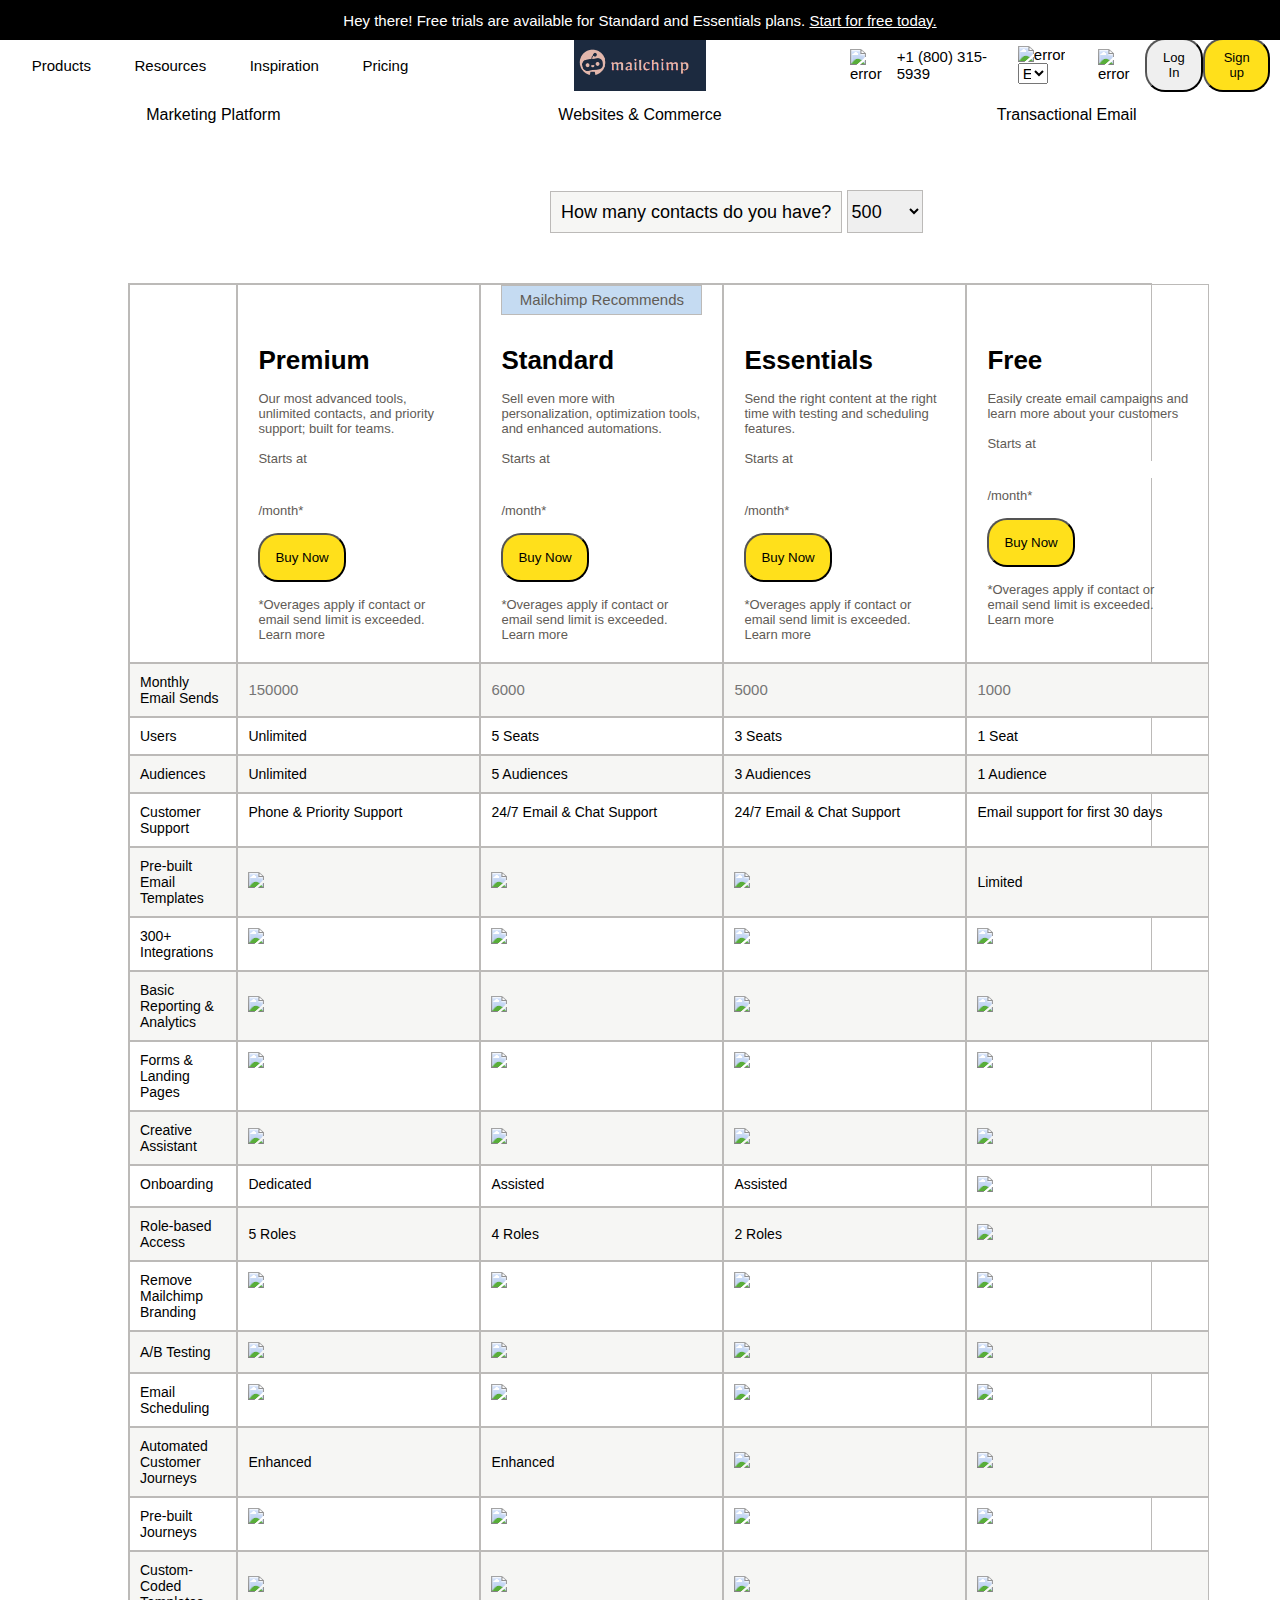
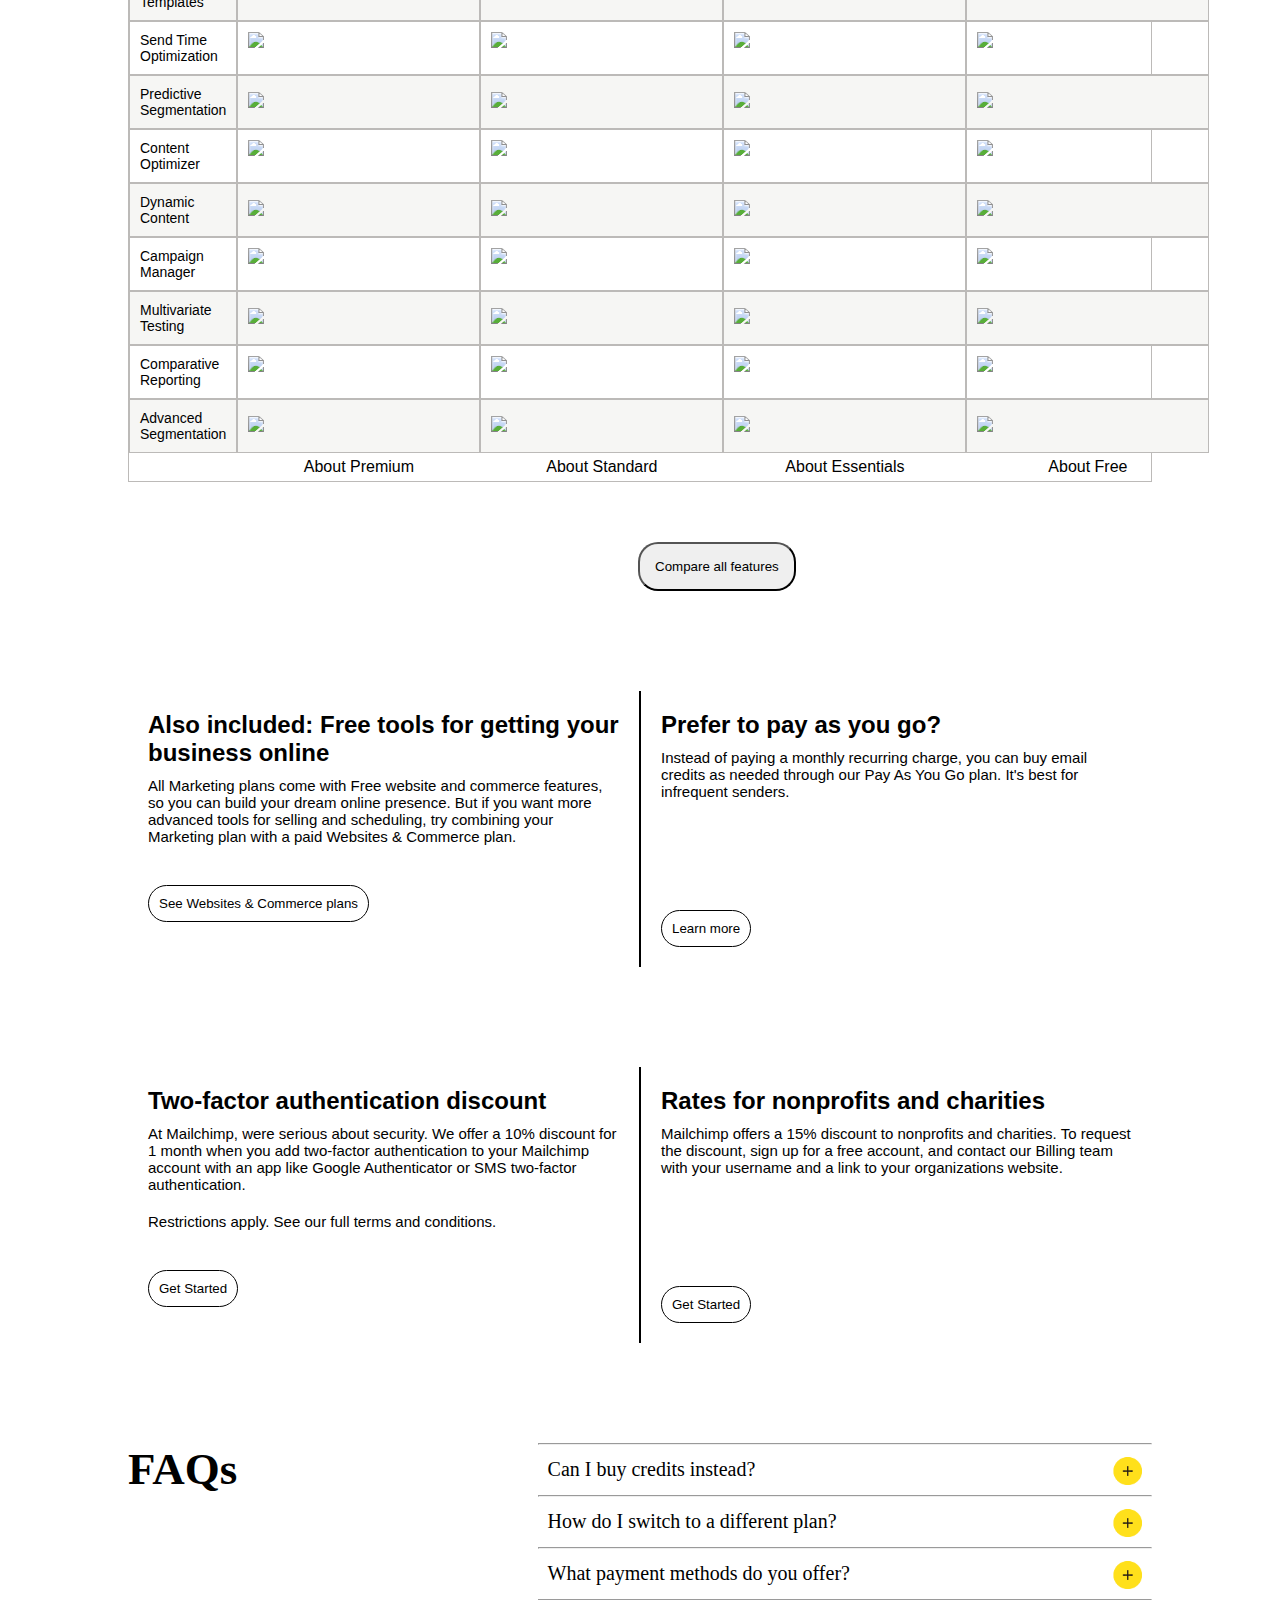
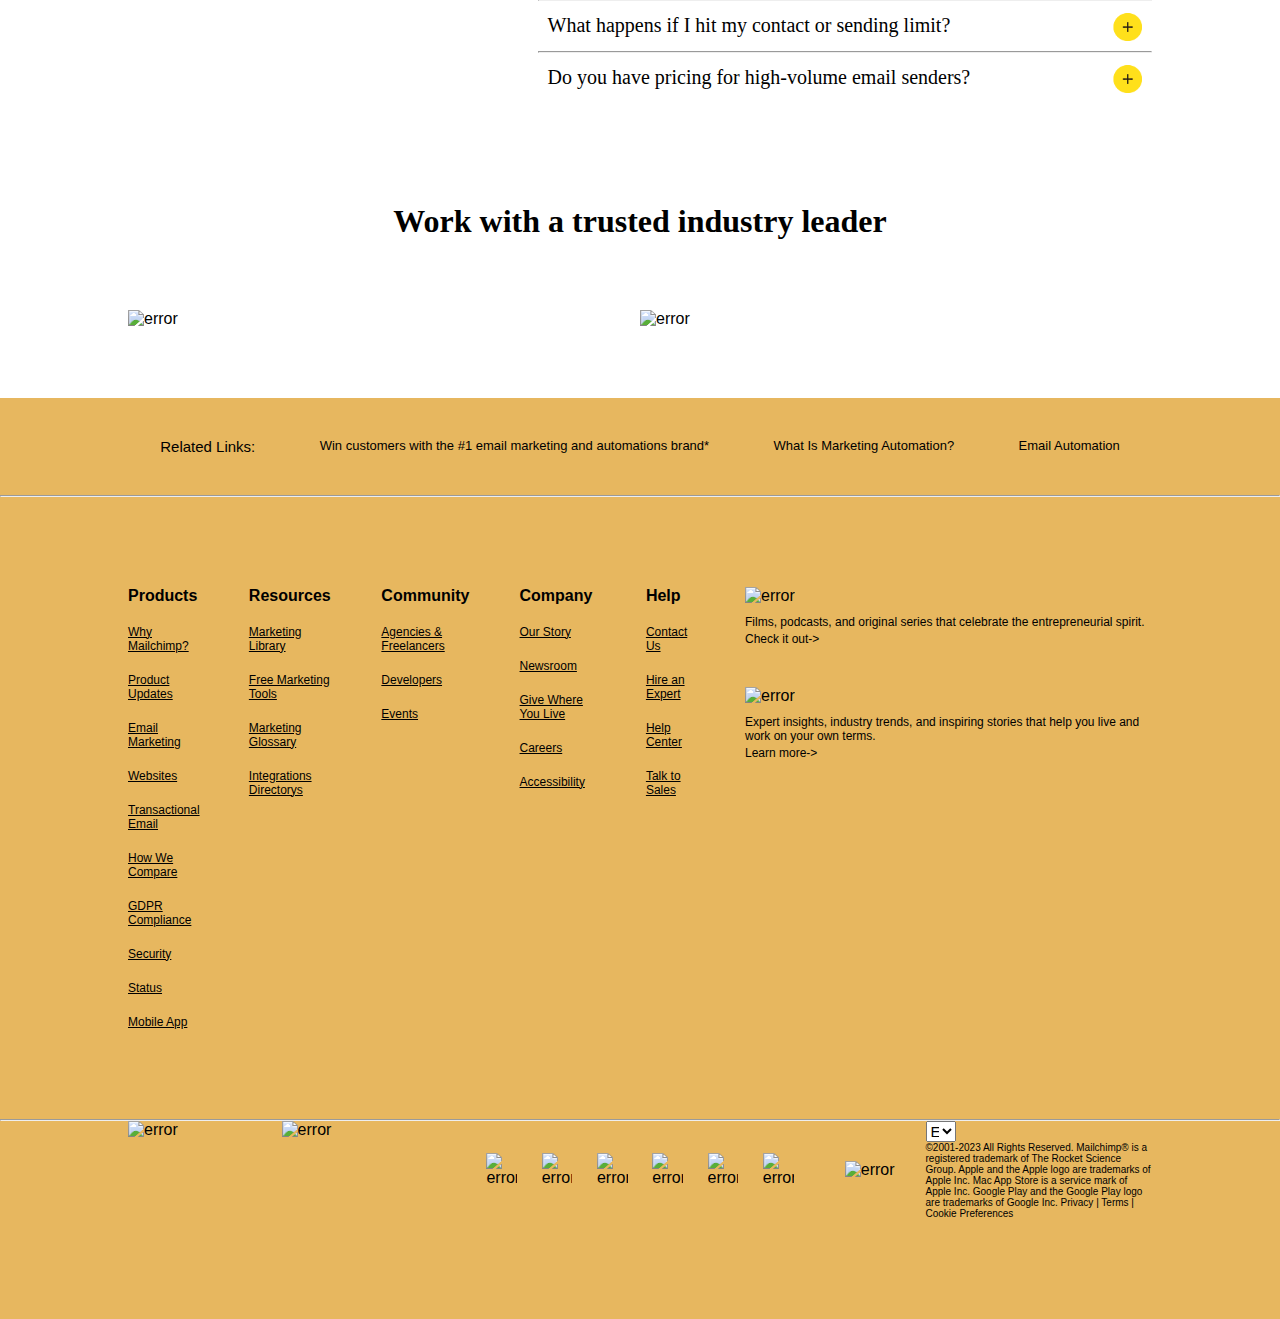
==== commit 75193c1c: "done" ====
--- a/Frontend/productpage.html
+++ b/Frontend/productpage.html
@@ -94,7 +94,7 @@
             <p>Starts at</p>
             <input type="text" id="total-1" readonly>
             <p>/month*</p>
-            <button class="buyNow">Buy Now</button>
+            <button id="buyNow">Buy Now</button>
             <p>*Overages apply if contact or email send limit is exceeded.</p>
             <p>Learn more</p>
         </div>
@@ -107,7 +107,7 @@
             <p>Starts at</p>
             <input type="text" id="total-2" readonly>
             <p>/month*</p>
-            <button class="buyNow">Buy Now</button>
+            <button id="buyNow">Buy Now</button>
             <p>*Overages apply if contact or email send limit is exceeded.</p>
             <p>Learn more</p>
         </div>
@@ -118,7 +118,7 @@
             <p>Starts at</p>
             <input type="text" id="total-3" readonly>
             <p>/month*</p>
-            <button class="buyNow">Buy Now</button>
+            <button id="buyNow">Buy Now</button>
             <p>*Overages apply if contact or email send limit is exceeded.</p>
             <p>Learn more</p>
         </div>
@@ -129,7 +129,7 @@
             <p>Starts at</p>
             <input type="text" id="total-4" readonly>
             <p>/month*</p>
-            <button class="buyNow">Buy Now</button>
+            <button id="buyNow">Buy Now</button>
             <p>*Overages apply if contact or email send limit is exceeded.</p>
             <p>Learn more</p>
         </div>
@@ -509,7 +509,179 @@
         <div class="scrolling-gray">
             <img id="tick" src="https://img.icons8.com/sf-ultralight-filled/1x/multiply.png" alt="error">
         </div>
-    </div>
+        <div class="hide"></div>
+        <div class="hide">About Premium</div>
+        <div class="hide">About Standard</div>
+        <div class="hide">About Essentials</div>
+        <div class="hide">About Free</div>
+    </div>
+    <div class="compareAllFeatures">
+        <button id="features">Compare all features</button>
+        <div class="features-min">
+            <div>
+                <h2>Also included: Free tools for getting your business online</h2>
+                <p>All Marketing plans come with Free website and commerce features, so you can build your dream online presence. But if you want more advanced tools for selling and scheduling, try combining your Marketing plan with a paid Websites & Commerce plan.</p>
+                <button id="btn-1">See Websites & Commerce plans</button>
+            </div>
+            <div>
+                <h2>Prefer to pay as you go?</h2>
+                <p>Instead of paying a monthly recurring charge, you can buy email credits as needed through our Pay As You Go plan. It's best for infrequent senders.</p>
+                <button id="btn-2">Learn more</button>
+            </div>
+        </div>
+        <div class="features-min">
+            <div>
+                <h2>Two-factor authentication discount</h2>
+                <p>At Mailchimp, were serious about security. We offer a 10% discount for 1 month when you add two-factor authentication to your Mailchimp account with an app like Google Authenticator or SMS two-factor authentication.</p>
+                <p>Restrictions apply. See our full terms and conditions.</p>
+                <button id="btn-1">Get Started</button>
+            </div>
+            <div>
+                <h2>Rates for nonprofits and charities</h2>
+                <p>Mailchimp offers a 15% discount to nonprofits and charities. To request the discount, sign up for a free account, and contact our Billing team with your username and a link to your organizations website.</p>
+                <button id="btn-2">Get Started</button>
+            </div>
+        </div>
+    </div>
+
+    <!-- FAQs -->
+    <div class="faq">
+        <div>
+            <h1>FAQs</h1>
+        </div>
+        <div>
+            <hr>
+            <div>
+                <p>Can I buy credits instead?</p>
+                <img src="./images/plus.png" alt="error">
+            </div>
+            <hr>
+            <div>
+                <p>How do I switch to a different plan?</p>
+                <img src="./images/plus.png" alt="error">
+            </div>
+            <hr>
+            <div>
+                <p>What payment methods do you offer?</p>
+                <img src="./images/plus.png" alt="error">
+            </div>
+            <hr>
+            <div>
+                <p>What happens if I hit my contact or sending limit?</p>
+                <img src="./images/plus.png" alt="error">
+            </div>
+            <hr>
+            <div>
+                <p>Do you have pricing for high-volume email senders?</p>
+                <img src="./images/plus.png" alt="error">
+            </div>
+        </div>
+    </div>
+    <div class="leaders">
+        <h1>Work with a trusted industry leader</h1>
+        <div>
+        <img src="https://eep.io/images/yzco4xsimv0y/7DnfwY6NrjwCCP7Tj4Hphm/07d550795df5882192ff517cc36a67a7/G2-Badges__1_.png?w=842&fm=webp&q=70" alt="error">
+        <img src="https://eep.io/images/yzco4xsimv0y/3HEIMSiavt6HndZiTUMKF0/9d9f9439ffc2728c2f84ebfca0134b66/Trust-Radius-Badges.png?w=842&fm=webp&q=70" alt="error">
+        </div>
+    </div>
+    <!-- footer part -->
+<div class="footer">
+    <div id="related_links">
+        <p>Related Links:</p>
+        <a href="#">Win customers with the #1 email marketing and automations brand*</a>
+        <a href="#">What Is Marketing Automation?</a>
+        <a href="#">Email Automation</a>
+    </div>
+    <hr id="footer_hr">
+    <div class="footer-middle">
+    <div id="mini-card">
+   <h4>Products</h4>
+   <p>Why Mailchimp?</p>
+   <p>Product Updates</p>
+   <p>Email Marketing</p>
+   <p>Websites</p>
+   <p>Transactional Email</p>
+   <p>How We Compare</p>
+   <p>GDPR Compliance</p>
+   <p>Security</p>
+   <p>Status</p>
+   <p>Mobile App</p>
+    </div>
+    <div id="mini-card">
+        <h4>Resources</h4>
+        <p>Marketing Library</p>
+        <p>Free Marketing Tools</p>
+        <p>Marketing Glossary</p>
+        <p>Integrations Directorys</p>
+         </div>
+    <div id="mini-card">
+        <h4>Community</h4>
+        <p>Agencies & Freelancers</p>
+        <p>Developers</p>
+        <p>Events</p>
+    </div>
+    <div id="mini-card">
+        <h4>Company</h4>
+        <p>Our Story</p>
+        <p>Newsroom</p>
+        <p>Give Where You Live</p>
+        <p>Careers</p>
+        <p>Accessibility</p>
+         </div>
+    <div id="mini-card">
+        <h4>Help</h4>
+        <p>Contact Us</p>
+        <p>Hire an Expert</p>
+        <p>Help Center</p>
+        <p>Talk to Sales</p>
+    </div>
+    <div id="mini-card">
+        <div>
+        <img src="https://eep.io/images/yzco4xsimv0y/73ZAoe8O3Y7SXQLeCNTq5u/8ddf1f63b4abdf7f67149d3a9d74a0bd/MCP.svg?w=260&q=70" alt="error">
+        <p>Films, podcasts, and original series that celebrate the entrepreneurial spirit.</p>
+        <a href="#">Check it out-></a>
+        </div>
+        <div>
+        <img src="https://eep.io/images/yzco4xsimv0y/5itQmdXHB6vMuAcvyWp5MR/ef5cd2cecd4c92b7029a22ec67585c65/Courier.svg?w=260&q=70" alt="error">
+        <p>Expert insights, industry trends, and inspiring stories that help you live and work on your own terms.</p>
+        <a href="#">Learn more-></a>
+        </div>
+    </div>
+    </div>
+    <hr>
+    <div class="footer-end">
+    <div>
+        <img src="https://eep.io/images/yzco4xsimv0y/1u3hha7FE0Q402e2qsMu6a/5e403548149c1618b64034284f692ff1/icon-ios.svg?w=320&q=70" alt="error">
+        <img src="https://eep.io/images/yzco4xsimv0y/64EpnI4RsQI66c2y2O60G2/4c34d7bc4dd7a4362c7e19a06c109e21/icon-android.svg?w=320&q=70" alt="error">
+    </div>
+    <div class="footer-apps">
+        <div>
+        <img src="https://eep.io/images/yzco4xsimv0y/5daYAeMRSgIUUiSquGwsgI/1904e3f818575ec9625fa15dab193243/icon-facebook.svg?w=320&q=70" alt="error">
+        <img src="https://eep.io/images/yzco4xsimv0y/3VjJhbqftKuok6gqYuUQKy/328d56c5d13ad50b9679b11e716bb218/icon-twitter.svg?w=320&q=70" alt="error">
+        <img src="https://eep.io/images/yzco4xsimv0y/RlNw7Xkw8uKYAUoYU4aQw/ff3eada8736da9e63fbd9f929c6a677c/icon-instagram.svg?w=320&q=70" alt="error">
+        <img src="https://eep.io/images/yzco4xsimv0y/n5saFR4miW4U4ygUIQo0A/8f9c60cb133b80fda2fe9bdb825b4a5f/icon-linkedin.svg?w=320&q=70" alt="error">
+        <img src="https://eep.io/images/yzco4xsimv0y/2z1ra9BrgQewIqMQckMasg/58e3e8ec04acd60f0642f89dfbd71218/icon-youtube.svg?w=320&q=70" alt="error">
+        <img src="https://eep.io/images/yzco4xsimv0y/7nawBEArBKpxRukK66OZtN/7bcc76998f783f3953b86214bfe9aa43/pinterest-logo.svg?w=320&q=70" alt="error">
+        </div>
+    </div>
+    <div class="mailchimg">
+        <div>
+        <img src="https://eep.io/images/yzco4xsimv0y/5YvMZrsHz6u8Xl3dbjlPWD/fc92d9d1bba0e3b04409d37654dc6087/EN.svg?w=1600&q=70" alt="error">
+        </div>
+        <div>
+            <select id="languages" name="En">
+                <option value="EN">English</option>
+                <option value="ES">Español</option>
+                <option value="FR">Français</option>
+                <option value="PT">Português</option>
+                <option value="DE">Deutsch</option>
+                <option value="IT">Italiano</option>
+            </select>
+            <p id="text">©2001-2023 All Rights Reserved. Mailchimp® is a registered trademark of The Rocket Science Group. Apple and the Apple logo are trademarks of Apple Inc. Mac App Store is a service mark of Apple Inc. Google Play and the Google Play logo are trademarks of Google Inc. Privacy | Terms | Cookie Preferences</p>
+        </div>
+    </div>
+    </div>
+</div>
 </body>
 </html>
 <script>
@@ -517,7 +689,7 @@
       var t1=val*5;
       var t2=val*10;
       var t3=val*15;
-      var t4=val*20;
+      var t4=val*0;
 
       document.getElementById("total-1").value=t1
       document.getElementById("total-2").value=t2
@@ -529,6 +701,11 @@
       document.getElementById("total-33").value=t3
       document.getElementById("total-44").value=t4
     }
+
+    const buyBtn=document.getElementById("buyNow")
+    buyBtn.addEventListener("click",()=>{
+        window.location.href="buyingPage.html"
+    })
 </script>
 
 <!-- <form name="myForm">
--- a/Frontend/style.css
+++ b/Frontend/style.css
@@ -62,11 +62,7 @@
   }
 
   /* navbar */
-  .header{
-    top:0px;
-    position: sticky;
-
-  }
+ 
   .black{
     width:100%;
     height:40px;
@@ -314,6 +310,10 @@
 hr{
   color: rgb(229, 226, 226);
 }
+#see-all-plans:hover{
+  cursor: pointer;
+  animation: bounce 1s linear;
+}
 #hide{
   color: #BCBAB8;
 }
@@ -748,7 +748,6 @@
 }
 .mini-card{
   top:100px;
-  position: sticky;
   font-size: 13px;
   padding-bottom: 20px;
   padding-right: 20px;
@@ -776,7 +775,7 @@
 #desc{
   margin-bottom: 15px;
 }
-.buyNow{
+#buyNow{
   margin-top: 15px;
   margin-bottom: 15px;
   padding: 15px;
@@ -846,10 +845,141 @@
 }
 .scrolling-white{
   padding: 10px;
-  display: flex;
-  overflow: hidden;
   align-items: center;
   font-size: 14px;
   font-family: "Graphik Web", "Helvetica Neue", Helvetica, Arial, Verdana, sans-serif;
  border: 1px solid #BCBAB8;
+}
+.hide{
+  padding: 5px;
+  text-align: center;
+}
+.hide:hover{
+  background-color:#FFE01B;
+}
+
+/* compare all features */
+.compareAllFeatures{
+  width:80%;
+  margin: auto;
+}
+#features{
+  margin-left: 510px;
+  margin-top: 60px;
+  /* margin-bottom: 100px; */
+  padding: 15px;
+  border-radius: 20px;
+}
+#features:hover{
+  cursor: pointer;
+  animation: bounce 1s linear;
+}
+.features-min{
+  width:100%;
+  display: flex;
+  margin-top: 100px;
+}
+.features-min>div{
+  width:50%;
+  padding: 20px;
+}
+.features-min>div:nth-child(1){
+  border-right: 1px solid black;
+}
+.features-min>div:nth-child(2){
+  border-left: 1px solid black;
+}
+.features-min>div>h2{
+  font-family: "Graphik Web", "Helvetica Neue", Helvetica, Arial, Verdana, sans-serif;
+  margin-bottom: 10px;
+}
+.features-min>div>p{
+  font-family: "Graphik Web", "Helvetica Neue", Helvetica, Arial, Verdana, sans-serif;;
+  font-size: 15px;
+  margin-bottom: 20px;
+}
+.features-min>div>button{
+  padding: 10px;
+  border: 1px solid black;
+  border-radius: 20px;
+  background-color: white;
+}
+.features-min>div>button:hover{
+  cursor: pointer;
+  animation: bounce 1s linear;
+}
+#btn-1{
+  margin-top: 20px;
+}
+#btn-2{
+  margin-top: 90px;
+}
+
+/* FAQ */
+.faq{
+  width: 80%;
+  margin: auto;
+  display: flex;
+  margin-top: 100px;
+}
+.faq>div>h1{
+  font-size: 45px;
+  font-family: "Means Web", Georgia, Times, "Times New Roman", serif;;
+  font-weight: bolder;
+}
+.faq>div:nth-child(1){
+  width:40%;
+}
+.faq>div:nth-child(2){
+  width:60%;
+}
+.faq>div>div{
+  display: flex;
+  align-items: center;
+  justify-content: space-between;
+  padding: 10px;
+}
+.faq>div>div>img{
+  width:30px;
+  height:30px;
+}
+.faq>div>div>p{
+  font-size: 20px;
+  font-family: "Means Web", Georgia, Times, "Times New Roman", serif;;
+}
+/* work with leaders */
+.leaders{
+  width: 80%;
+  margin: auto;
+  margin-top: 100px;
+  margin-bottom: 70px;
+}
+.leaders>h1{
+  margin-bottom: 70px;
+  font-family: "Means Web", Georgia, Times, "Times New Roman", serif;;
+  text-align: center;
+}
+.leaders>div{
+  width:100%;
+  display: flex;
+}
+.leaders>div>img{
+  width:50%;
+}
+
+
+/* Buying page */
+.Buy-main{
+  width:100%;
+  height:100vh;
+  border: 2px solid red;
+}
+.buy-main-2{
+  width:80%;
+  height:auto;
+  display: flex;
+}
+.buy-main-2>div{
+  width:50%;
+  display: flex;
 }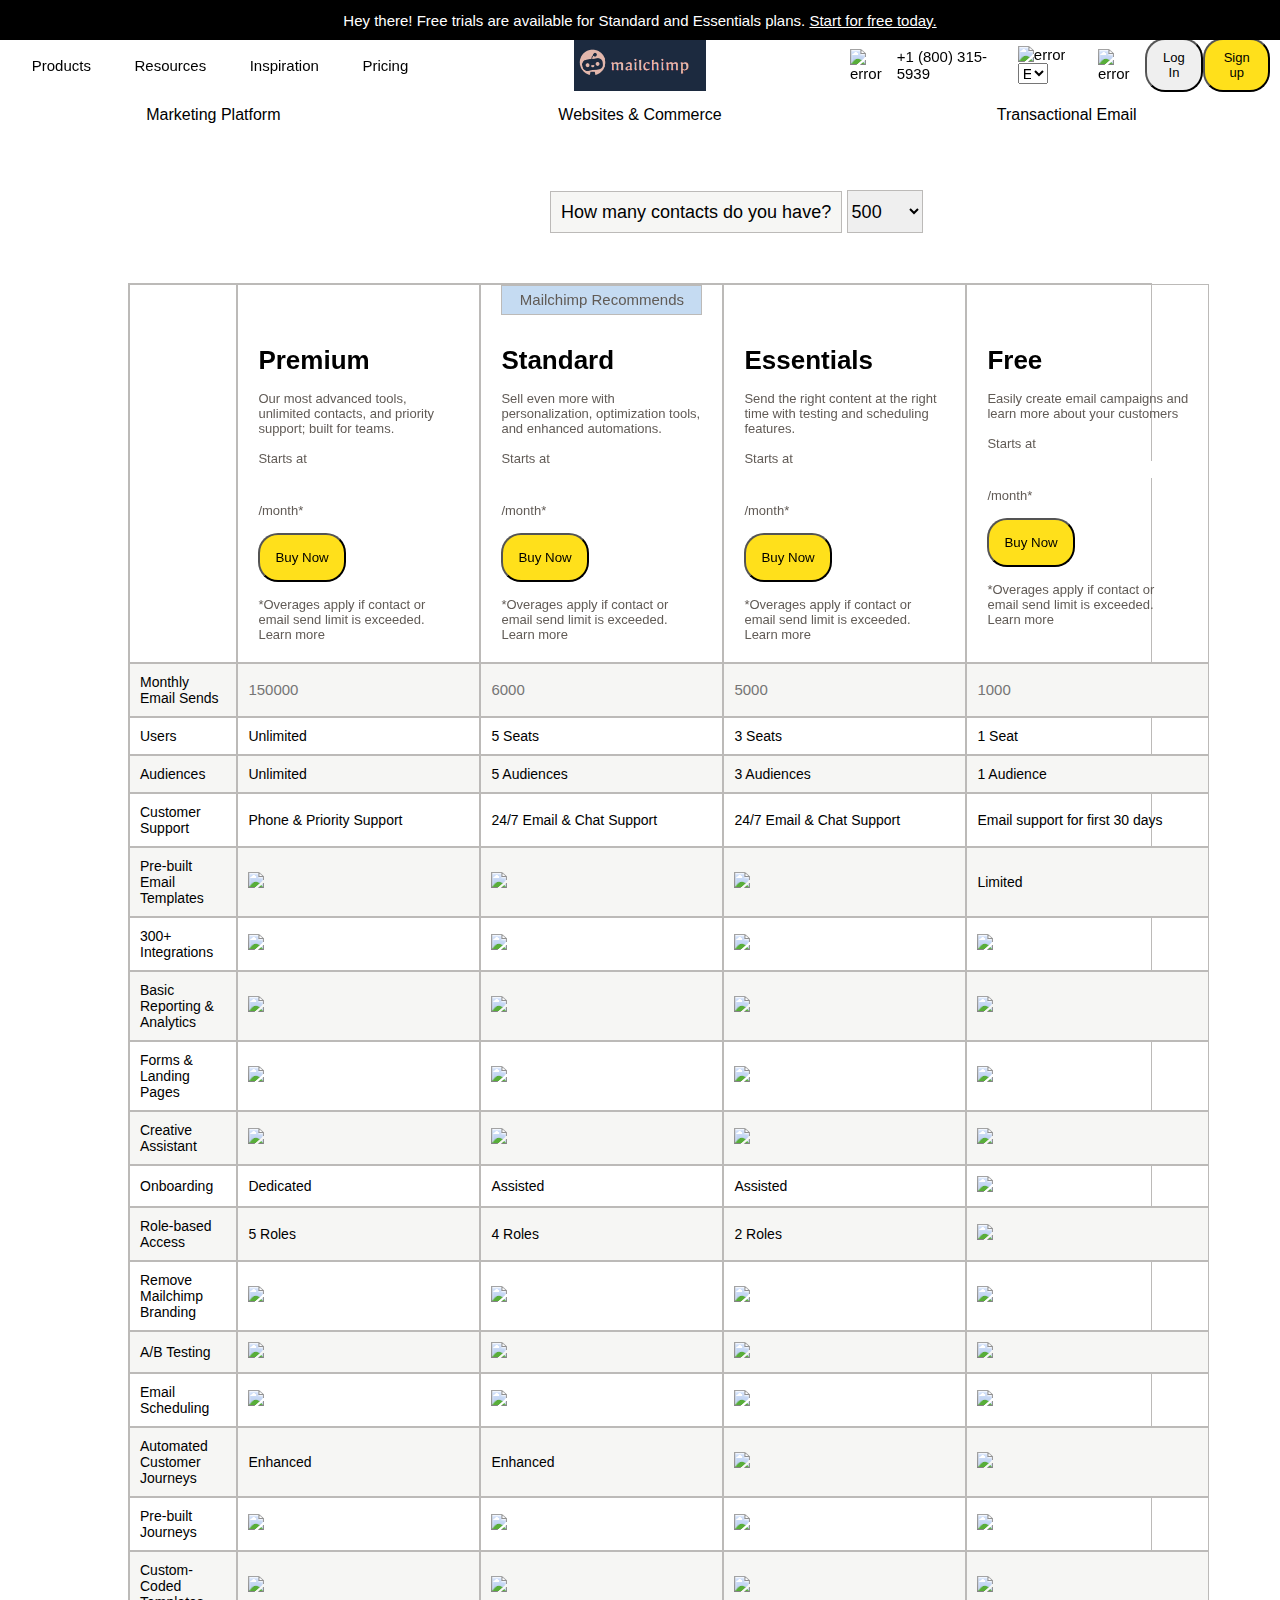
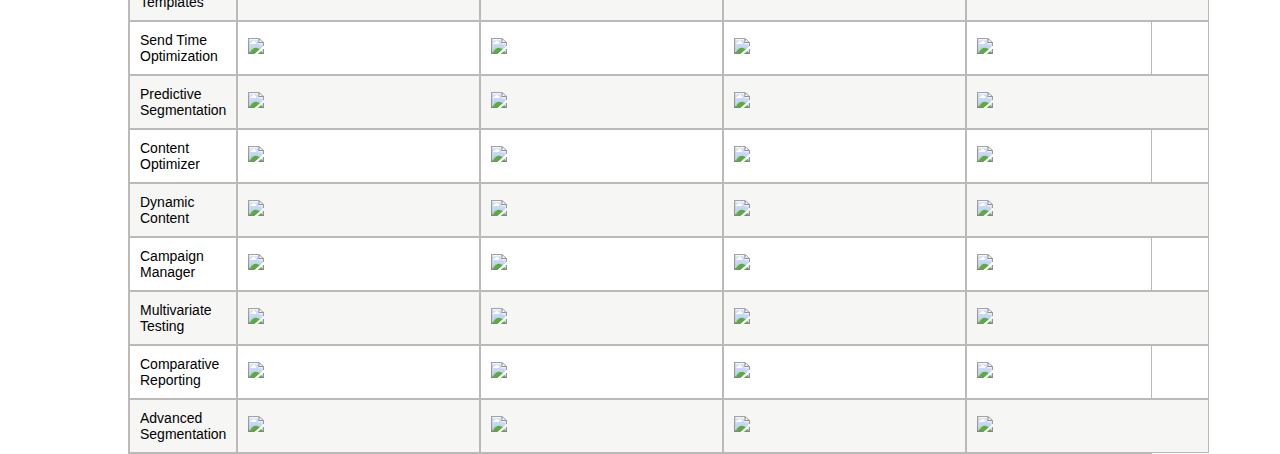
==== commit 89ba6b16: "Merge pull request #10 from sayalip2316/Day-5" ====
--- a/Frontend/productpage.html
+++ b/Frontend/productpage.html
@@ -94,7 +94,7 @@
             <p>Starts at</p>
             <input type="text" id="total-1" readonly>
             <p>/month*</p>
-            <button id="buyNow">Buy Now</button>
+            <button class="buyNow">Buy Now</button>
             <p>*Overages apply if contact or email send limit is exceeded.</p>
             <p>Learn more</p>
         </div>
@@ -107,7 +107,7 @@
             <p>Starts at</p>
             <input type="text" id="total-2" readonly>
             <p>/month*</p>
-            <button id="buyNow">Buy Now</button>
+            <button class="buyNow">Buy Now</button>
             <p>*Overages apply if contact or email send limit is exceeded.</p>
             <p>Learn more</p>
         </div>
@@ -118,7 +118,7 @@
             <p>Starts at</p>
             <input type="text" id="total-3" readonly>
             <p>/month*</p>
-            <button id="buyNow">Buy Now</button>
+            <button class="buyNow">Buy Now</button>
             <p>*Overages apply if contact or email send limit is exceeded.</p>
             <p>Learn more</p>
         </div>
@@ -129,7 +129,7 @@
             <p>Starts at</p>
             <input type="text" id="total-4" readonly>
             <p>/month*</p>
-            <button id="buyNow">Buy Now</button>
+            <button class="buyNow">Buy Now</button>
             <p>*Overages apply if contact or email send limit is exceeded.</p>
             <p>Learn more</p>
         </div>
@@ -509,179 +509,7 @@
         <div class="scrolling-gray">
             <img id="tick" src="https://img.icons8.com/sf-ultralight-filled/1x/multiply.png" alt="error">
         </div>
-        <div class="hide"></div>
-        <div class="hide">About Premium</div>
-        <div class="hide">About Standard</div>
-        <div class="hide">About Essentials</div>
-        <div class="hide">About Free</div>
     </div>
-    <div class="compareAllFeatures">
-        <button id="features">Compare all features</button>
-        <div class="features-min">
-            <div>
-                <h2>Also included: Free tools for getting your business online</h2>
-                <p>All Marketing plans come with Free website and commerce features, so you can build your dream online presence. But if you want more advanced tools for selling and scheduling, try combining your Marketing plan with a paid Websites & Commerce plan.</p>
-                <button id="btn-1">See Websites & Commerce plans</button>
-            </div>
-            <div>
-                <h2>Prefer to pay as you go?</h2>
-                <p>Instead of paying a monthly recurring charge, you can buy email credits as needed through our Pay As You Go plan. It's best for infrequent senders.</p>
-                <button id="btn-2">Learn more</button>
-            </div>
-        </div>
-        <div class="features-min">
-            <div>
-                <h2>Two-factor authentication discount</h2>
-                <p>At Mailchimp, were serious about security. We offer a 10% discount for 1 month when you add two-factor authentication to your Mailchimp account with an app like Google Authenticator or SMS two-factor authentication.</p>
-                <p>Restrictions apply. See our full terms and conditions.</p>
-                <button id="btn-1">Get Started</button>
-            </div>
-            <div>
-                <h2>Rates for nonprofits and charities</h2>
-                <p>Mailchimp offers a 15% discount to nonprofits and charities. To request the discount, sign up for a free account, and contact our Billing team with your username and a link to your organizations website.</p>
-                <button id="btn-2">Get Started</button>
-            </div>
-        </div>
-    </div>
-
-    <!-- FAQs -->
-    <div class="faq">
-        <div>
-            <h1>FAQs</h1>
-        </div>
-        <div>
-            <hr>
-            <div>
-                <p>Can I buy credits instead?</p>
-                <img src="./images/plus.png" alt="error">
-            </div>
-            <hr>
-            <div>
-                <p>How do I switch to a different plan?</p>
-                <img src="./images/plus.png" alt="error">
-            </div>
-            <hr>
-            <div>
-                <p>What payment methods do you offer?</p>
-                <img src="./images/plus.png" alt="error">
-            </div>
-            <hr>
-            <div>
-                <p>What happens if I hit my contact or sending limit?</p>
-                <img src="./images/plus.png" alt="error">
-            </div>
-            <hr>
-            <div>
-                <p>Do you have pricing for high-volume email senders?</p>
-                <img src="./images/plus.png" alt="error">
-            </div>
-        </div>
-    </div>
-    <div class="leaders">
-        <h1>Work with a trusted industry leader</h1>
-        <div>
-        <img src="https://eep.io/images/yzco4xsimv0y/7DnfwY6NrjwCCP7Tj4Hphm/07d550795df5882192ff517cc36a67a7/G2-Badges__1_.png?w=842&fm=webp&q=70" alt="error">
-        <img src="https://eep.io/images/yzco4xsimv0y/3HEIMSiavt6HndZiTUMKF0/9d9f9439ffc2728c2f84ebfca0134b66/Trust-Radius-Badges.png?w=842&fm=webp&q=70" alt="error">
-        </div>
-    </div>
-    <!-- footer part -->
-<div class="footer">
-    <div id="related_links">
-        <p>Related Links:</p>
-        <a href="#">Win customers with the #1 email marketing and automations brand*</a>
-        <a href="#">What Is Marketing Automation?</a>
-        <a href="#">Email Automation</a>
-    </div>
-    <hr id="footer_hr">
-    <div class="footer-middle">
-    <div id="mini-card">
-   <h4>Products</h4>
-   <p>Why Mailchimp?</p>
-   <p>Product Updates</p>
-   <p>Email Marketing</p>
-   <p>Websites</p>
-   <p>Transactional Email</p>
-   <p>How We Compare</p>
-   <p>GDPR Compliance</p>
-   <p>Security</p>
-   <p>Status</p>
-   <p>Mobile App</p>
-    </div>
-    <div id="mini-card">
-        <h4>Resources</h4>
-        <p>Marketing Library</p>
-        <p>Free Marketing Tools</p>
-        <p>Marketing Glossary</p>
-        <p>Integrations Directorys</p>
-         </div>
-    <div id="mini-card">
-        <h4>Community</h4>
-        <p>Agencies & Freelancers</p>
-        <p>Developers</p>
-        <p>Events</p>
-    </div>
-    <div id="mini-card">
-        <h4>Company</h4>
-        <p>Our Story</p>
-        <p>Newsroom</p>
-        <p>Give Where You Live</p>
-        <p>Careers</p>
-        <p>Accessibility</p>
-         </div>
-    <div id="mini-card">
-        <h4>Help</h4>
-        <p>Contact Us</p>
-        <p>Hire an Expert</p>
-        <p>Help Center</p>
-        <p>Talk to Sales</p>
-    </div>
-    <div id="mini-card">
-        <div>
-        <img src="https://eep.io/images/yzco4xsimv0y/73ZAoe8O3Y7SXQLeCNTq5u/8ddf1f63b4abdf7f67149d3a9d74a0bd/MCP.svg?w=260&q=70" alt="error">
-        <p>Films, podcasts, and original series that celebrate the entrepreneurial spirit.</p>
-        <a href="#">Check it out-></a>
-        </div>
-        <div>
-        <img src="https://eep.io/images/yzco4xsimv0y/5itQmdXHB6vMuAcvyWp5MR/ef5cd2cecd4c92b7029a22ec67585c65/Courier.svg?w=260&q=70" alt="error">
-        <p>Expert insights, industry trends, and inspiring stories that help you live and work on your own terms.</p>
-        <a href="#">Learn more-></a>
-        </div>
-    </div>
-    </div>
-    <hr>
-    <div class="footer-end">
-    <div>
-        <img src="https://eep.io/images/yzco4xsimv0y/1u3hha7FE0Q402e2qsMu6a/5e403548149c1618b64034284f692ff1/icon-ios.svg?w=320&q=70" alt="error">
-        <img src="https://eep.io/images/yzco4xsimv0y/64EpnI4RsQI66c2y2O60G2/4c34d7bc4dd7a4362c7e19a06c109e21/icon-android.svg?w=320&q=70" alt="error">
-    </div>
-    <div class="footer-apps">
-        <div>
-        <img src="https://eep.io/images/yzco4xsimv0y/5daYAeMRSgIUUiSquGwsgI/1904e3f818575ec9625fa15dab193243/icon-facebook.svg?w=320&q=70" alt="error">
-        <img src="https://eep.io/images/yzco4xsimv0y/3VjJhbqftKuok6gqYuUQKy/328d56c5d13ad50b9679b11e716bb218/icon-twitter.svg?w=320&q=70" alt="error">
-        <img src="https://eep.io/images/yzco4xsimv0y/RlNw7Xkw8uKYAUoYU4aQw/ff3eada8736da9e63fbd9f929c6a677c/icon-instagram.svg?w=320&q=70" alt="error">
-        <img src="https://eep.io/images/yzco4xsimv0y/n5saFR4miW4U4ygUIQo0A/8f9c60cb133b80fda2fe9bdb825b4a5f/icon-linkedin.svg?w=320&q=70" alt="error">
-        <img src="https://eep.io/images/yzco4xsimv0y/2z1ra9BrgQewIqMQckMasg/58e3e8ec04acd60f0642f89dfbd71218/icon-youtube.svg?w=320&q=70" alt="error">
-        <img src="https://eep.io/images/yzco4xsimv0y/7nawBEArBKpxRukK66OZtN/7bcc76998f783f3953b86214bfe9aa43/pinterest-logo.svg?w=320&q=70" alt="error">
-        </div>
-    </div>
-    <div class="mailchimg">
-        <div>
-        <img src="https://eep.io/images/yzco4xsimv0y/5YvMZrsHz6u8Xl3dbjlPWD/fc92d9d1bba0e3b04409d37654dc6087/EN.svg?w=1600&q=70" alt="error">
-        </div>
-        <div>
-            <select id="languages" name="En">
-                <option value="EN">English</option>
-                <option value="ES">Español</option>
-                <option value="FR">Français</option>
-                <option value="PT">Português</option>
-                <option value="DE">Deutsch</option>
-                <option value="IT">Italiano</option>
-            </select>
-            <p id="text">©2001-2023 All Rights Reserved. Mailchimp® is a registered trademark of The Rocket Science Group. Apple and the Apple logo are trademarks of Apple Inc. Mac App Store is a service mark of Apple Inc. Google Play and the Google Play logo are trademarks of Google Inc. Privacy | Terms | Cookie Preferences</p>
-        </div>
-    </div>
-    </div>
-</div>
 </body>
 </html>
 <script>
@@ -689,7 +517,7 @@
       var t1=val*5;
       var t2=val*10;
       var t3=val*15;
-      var t4=val*0;
+      var t4=val*20;
 
       document.getElementById("total-1").value=t1
       document.getElementById("total-2").value=t2
@@ -701,11 +529,6 @@
       document.getElementById("total-33").value=t3
       document.getElementById("total-44").value=t4
     }
-
-    const buyBtn=document.getElementById("buyNow")
-    buyBtn.addEventListener("click",()=>{
-        window.location.href="buyingPage.html"
-    })
 </script>
 
 <!-- <form name="myForm">
--- a/Frontend/style.css
+++ b/Frontend/style.css
@@ -62,7 +62,11 @@
   }
 
   /* navbar */
- 
+  .header{
+    top:0px;
+    position: sticky;
+
+  }
   .black{
     width:100%;
     height:40px;
@@ -310,10 +314,6 @@
 hr{
   color: rgb(229, 226, 226);
 }
-#see-all-plans:hover{
-  cursor: pointer;
-  animation: bounce 1s linear;
-}
 #hide{
   color: #BCBAB8;
 }
@@ -748,6 +748,7 @@
 }
 .mini-card{
   top:100px;
+  position: sticky;
   font-size: 13px;
   padding-bottom: 20px;
   padding-right: 20px;
@@ -775,7 +776,7 @@
 #desc{
   margin-bottom: 15px;
 }
-#buyNow{
+.buyNow{
   margin-top: 15px;
   margin-bottom: 15px;
   padding: 15px;
@@ -845,141 +846,10 @@
 }
 .scrolling-white{
   padding: 10px;
+  display: flex;
+  overflow: hidden;
   align-items: center;
   font-size: 14px;
   font-family: "Graphik Web", "Helvetica Neue", Helvetica, Arial, Verdana, sans-serif;
  border: 1px solid #BCBAB8;
-}
-.hide{
-  padding: 5px;
-  text-align: center;
-}
-.hide:hover{
-  background-color:#FFE01B;
-}
-
-/* compare all features */
-.compareAllFeatures{
-  width:80%;
-  margin: auto;
-}
-#features{
-  margin-left: 510px;
-  margin-top: 60px;
-  /* margin-bottom: 100px; */
-  padding: 15px;
-  border-radius: 20px;
-}
-#features:hover{
-  cursor: pointer;
-  animation: bounce 1s linear;
-}
-.features-min{
-  width:100%;
-  display: flex;
-  margin-top: 100px;
-}
-.features-min>div{
-  width:50%;
-  padding: 20px;
-}
-.features-min>div:nth-child(1){
-  border-right: 1px solid black;
-}
-.features-min>div:nth-child(2){
-  border-left: 1px solid black;
-}
-.features-min>div>h2{
-  font-family: "Graphik Web", "Helvetica Neue", Helvetica, Arial, Verdana, sans-serif;
-  margin-bottom: 10px;
-}
-.features-min>div>p{
-  font-family: "Graphik Web", "Helvetica Neue", Helvetica, Arial, Verdana, sans-serif;;
-  font-size: 15px;
-  margin-bottom: 20px;
-}
-.features-min>div>button{
-  padding: 10px;
-  border: 1px solid black;
-  border-radius: 20px;
-  background-color: white;
-}
-.features-min>div>button:hover{
-  cursor: pointer;
-  animation: bounce 1s linear;
-}
-#btn-1{
-  margin-top: 20px;
-}
-#btn-2{
-  margin-top: 90px;
-}
-
-/* FAQ */
-.faq{
-  width: 80%;
-  margin: auto;
-  display: flex;
-  margin-top: 100px;
-}
-.faq>div>h1{
-  font-size: 45px;
-  font-family: "Means Web", Georgia, Times, "Times New Roman", serif;;
-  font-weight: bolder;
-}
-.faq>div:nth-child(1){
-  width:40%;
-}
-.faq>div:nth-child(2){
-  width:60%;
-}
-.faq>div>div{
-  display: flex;
-  align-items: center;
-  justify-content: space-between;
-  padding: 10px;
-}
-.faq>div>div>img{
-  width:30px;
-  height:30px;
-}
-.faq>div>div>p{
-  font-size: 20px;
-  font-family: "Means Web", Georgia, Times, "Times New Roman", serif;;
-}
-/* work with leaders */
-.leaders{
-  width: 80%;
-  margin: auto;
-  margin-top: 100px;
-  margin-bottom: 70px;
-}
-.leaders>h1{
-  margin-bottom: 70px;
-  font-family: "Means Web", Georgia, Times, "Times New Roman", serif;;
-  text-align: center;
-}
-.leaders>div{
-  width:100%;
-  display: flex;
-}
-.leaders>div>img{
-  width:50%;
-}
-
-
-/* Buying page */
-.Buy-main{
-  width:100%;
-  height:100vh;
-  border: 2px solid red;
-}
-.buy-main-2{
-  width:80%;
-  height:auto;
-  display: flex;
-}
-.buy-main-2>div{
-  width:50%;
-  display: flex;
 }